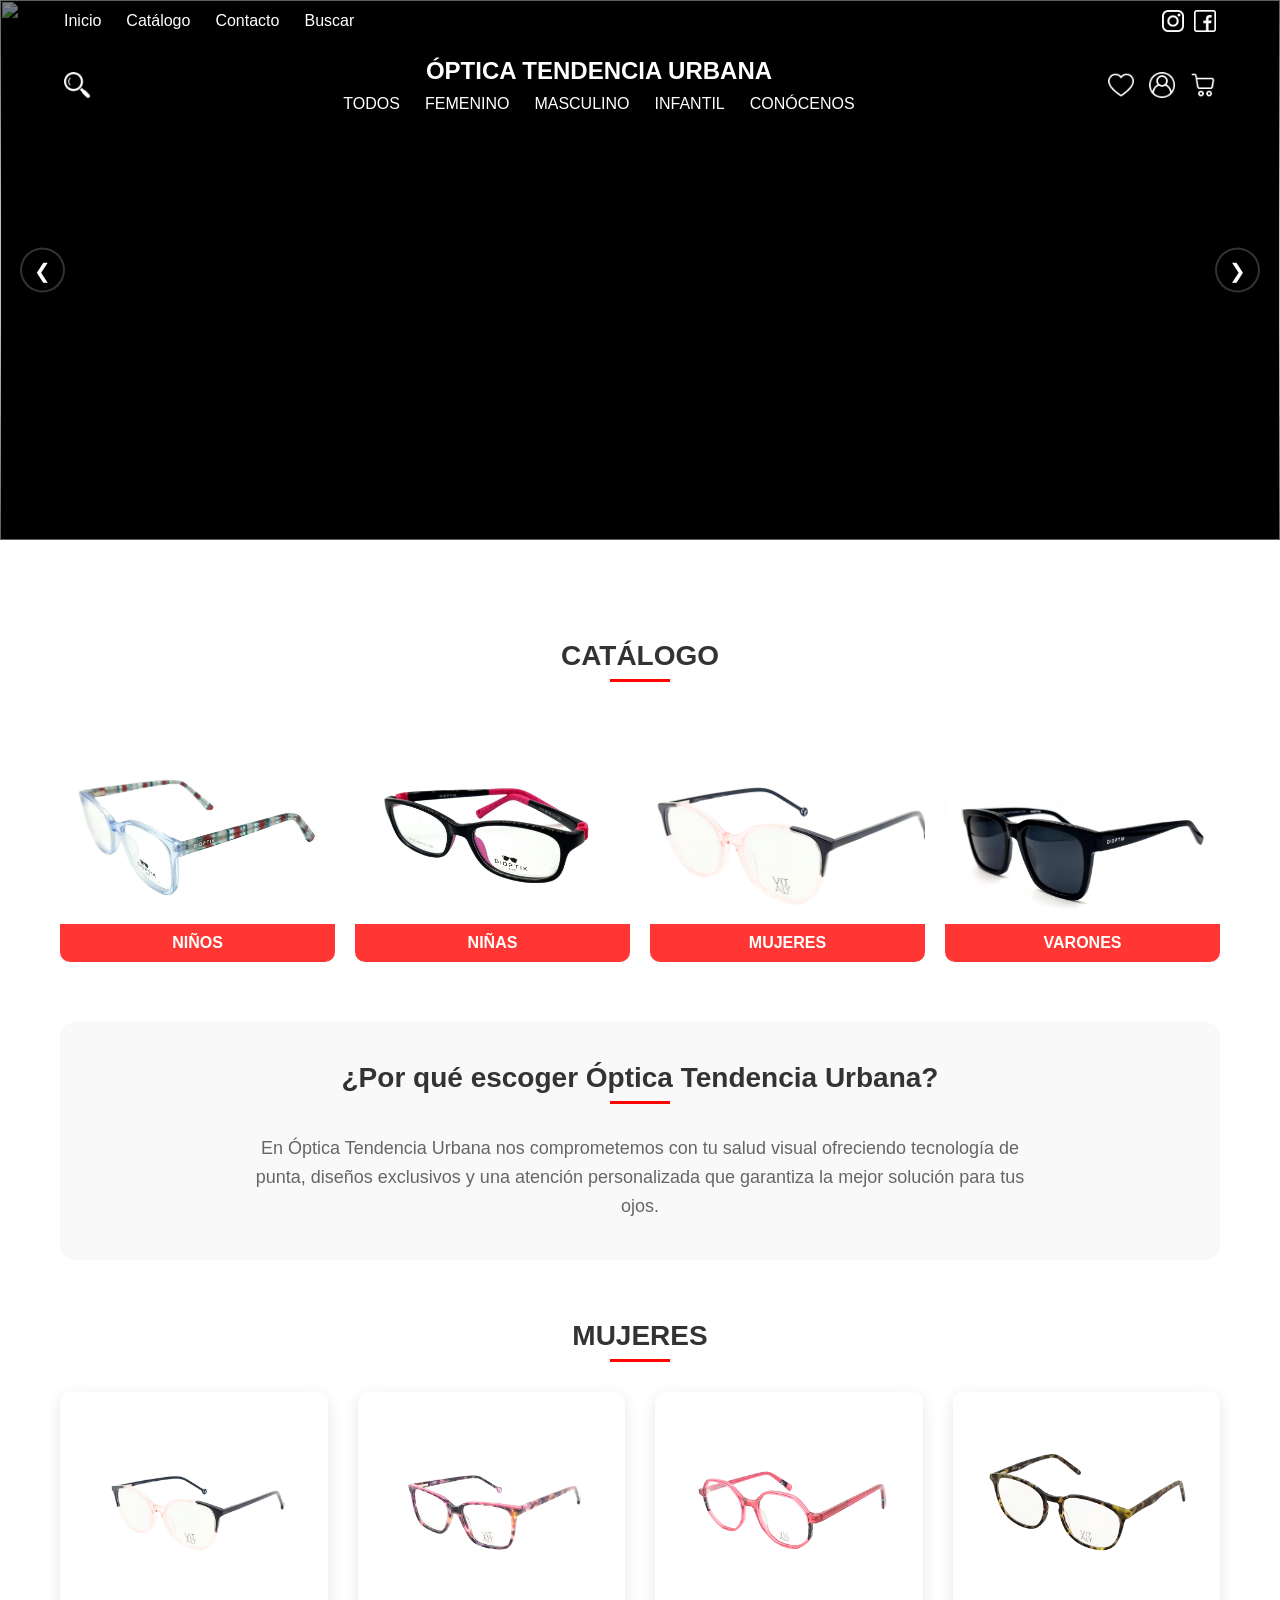
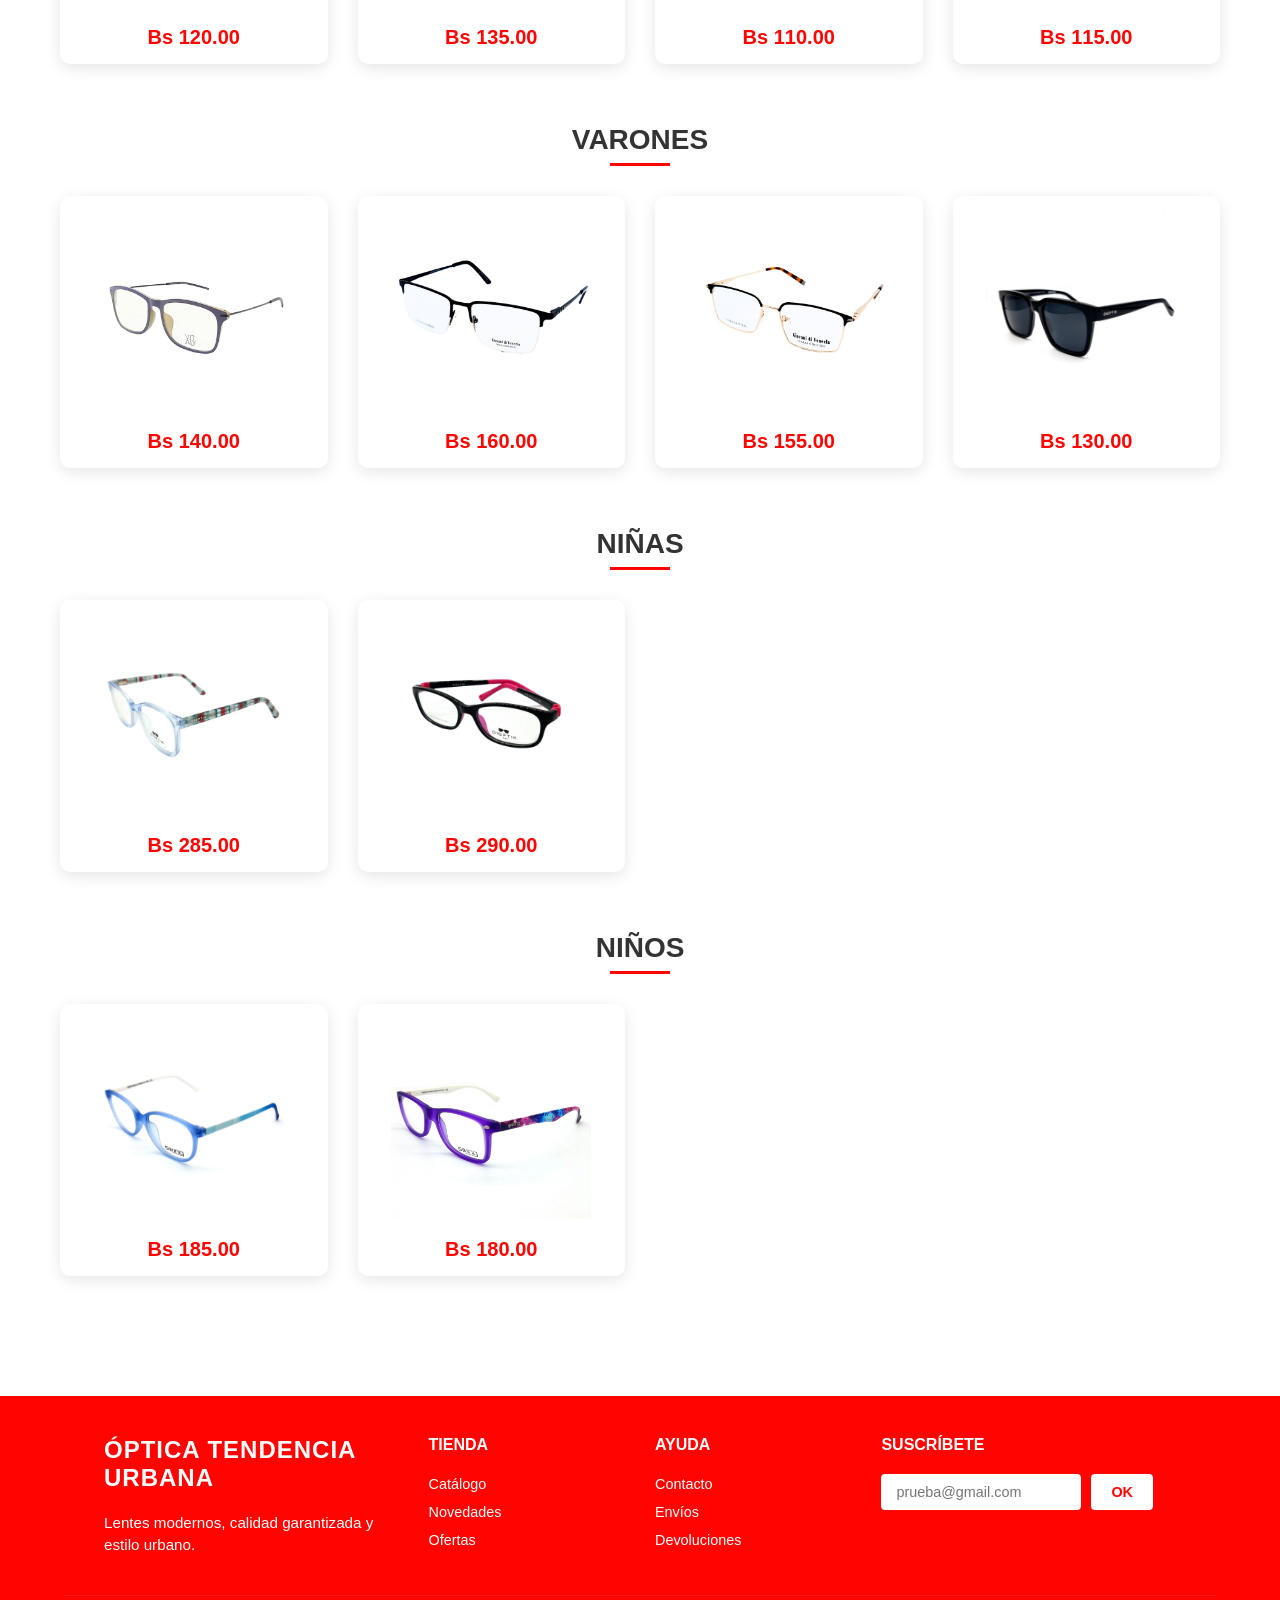
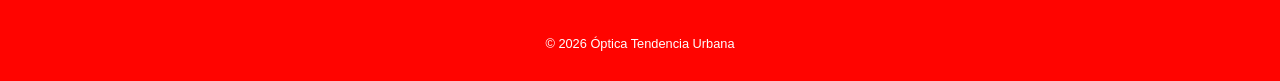
==== inicio/index.html @ 241fe7b0 "proyecto" ====
<!DOCTYPE html>
<html lang="es">
<head>
    <meta charset="UTF-8">
    <meta name="viewport" content="width=device-width, initial-scale=1.0">
    <title>Óptica Tendencia Urbana</title>

    <link rel="stylesheet" href="inicio.css/estilos.css">
    <link rel="stylesheet" href="inicio.css/header.css">
    <link rel="stylesheet" href="inicio.css/slider.css">
    <link rel="stylesheet" href="inicio.css/footer.css">
    <link rel="stylesheet" href="inicio.css/responcividad.css">
</head>

<body>

<header>
    <input type="checkbox" id="menu-toggle"><!-- ACTIVAR MENU-MOVIl -->
    <div class="capa-oscura"></div>

    <div class="menu-movil" id="menu-desplegable">
        <label for="menu-toggle" class="cerrar" id="boton-cerrar-menu">✕</label>

            <!-- contenido de menu-movil -->
            <nav class="menu-categorias">
                <a href="#">TODOS</a>
                <a href="#">FEMENINO</a>
                <a href="#">MASCULINO</a>
                <a href="#">INFANTIL</a>
                <a href="#">CONÓCENOS</a>
            </nav>
            <nav class="menu-extra">
                <a href="#">Inicio</a>
                <a href="#">Catálogo</a>
                <a href="#">Contacto</a>
                <a href="#">Buscar</a>
            </nav>

            <nav class="redes-sociales-movil">
                <a href="#"><img src="iconos/instagram.png" alt="Instagram"></a>
                <a href="#"><img src="iconos/facebook.png" alt="Facebook"></a>
            </nav>
    </div>

    <div class="barra-superior">
        <nav class="menu-superior">
            <a href="#">Inicio</a>
            <a href="#">Catálogo</a>
            <a href="#">Contacto</a>
            <a href="#">Buscar</a>
        </nav>

        <nav class="redes-sociales">
            <img src="iconos/instagram.png">
            <img src="iconos/facebook.png">
        </nav>
    </div>

    <div class="barra-principal">

        <label for="menu-toggle" class="boton-menu">☰</label>

        <div class="contenedor-buscador">
            <div class="buscador" id="activar-busqueda">
                <img src="iconos/lupa.png" class="icono">
            </div>

            <!-- Capa del buscador que cubre el header -->
            <div class="buscador-expandido" id="buscador-pantalla-completa">
                <button class="boton-atras" id="cerrar-busqueda">←</button>
                <input type="text" placeholder="Buscar productos..." class="entrada-busqueda-completa">
                <img src="iconos/lupa.png" class="icono-busqueda">
            </div>
        </div>

        <div class="centro">
            <h2 class="logo">ÓPTICA TENDENCIA URBANA</h2>

            <nav class="categorias">
                <a href="#">TODOS</a>
                <a href="#">FEMENINO</a>
                <a href="#">MASCULINO</a>
                <a href="#">INFANTIL</a>
                <a href="#">CONÓCENOS</a>
            </nav>
        </div>

        <div class="iconos">
            <img src="iconos/favorito.png">
            <img src="iconos/login.png">
            <img src="iconos/compra.png">
        </div>

    </div>
</header>

<!-- 🔥 SLIDER DE ANCHO COMPLETO -->
<section class="hero-slider">
    <img src="img/presentacion/imagen1.jpg" class="slide active">
    <img src="img/presentacion/imagen2.jpg" class="slide">
    <img src="img/presentacion/imagen3.jpg" class="slide">

    <button class="prev">❮</button>
    <button class="next">❯</button>
</section>

<main class="contenedor-principal">
    

    <section class="seccion-catalogo" id="seccion-catalogo">
        <h2 class="titulo-seccion">CATÁLOGO</h2>
        <div class="grid-categorias-inicio">
            <div class="categoria-item">
                <img src="img/gafas-ninos/0001.webp" alt="Niños">
                <span>NIÑOS</span>
            </div>
            <div class="categoria-item">
                <img src="img/gafas-ninos/0002.webp" alt="Niñas">
                <span>NIÑAS</span>
            </div>
            <div class="categoria-item">
                <img src="img/gafas-mujeres/118-ROSADA-NEGRA.webp" alt="Mujeres">
                <span>MUJERES</span>
            </div>
            <div class="categoria-item">
                <img src="img/gafas-varones/negros.webp" alt="Varones">
                <span>VARONES</span>
            </div>
        </div>
    </section>

    
    <section class="seccion-info">
        <h2 class="titulo-seccion">¿Por qué escoger Óptica Tendencia Urbana?</h2>
        <div class="info-contenido">
            <p>En Óptica Tendencia Urbana nos comprometemos con tu salud visual ofreciendo tecnología de punta, diseños exclusivos y una atención personalizada que garantiza la mejor solución para tus ojos.</p>
        </div>
    </section>

  
    <!--  SECCIÓN mujeres -->
    <section class="seccion-productos" id="seccion-mujeres">
        <h2 class="titulo-seccion">MUJERES</h2>
        <div class="grid-productos">
            <div class="producto-card">
                <img src="img/gafas-mujeres/118-ROSADA-NEGRA.webp">
                <p class="precio">Bs 120.00</p>
            </div>
            <div class="producto-card">
                <img src="img/gafas-mujeres/123-ROSADO.webp">
                <p class="precio">Bs 135.00</p>
            </div>
            <div class="producto-card">
                <img src="img/gafas-mujeres/90-ROJO.webp">
                <p class="precio">Bs  110.00</p>
            </div>
            <div class="producto-card">
                <img src="img/gafas-mujeres/90ROJO.webp">
                <p class="precio">Bs 115.00</p>
            </div>
        </div>
    </section>

    <!--  SECCIÓN VARONES -->
    <section class="seccion-productos" id="seccion-varones">
        <h2 class="titulo-seccion">VARONES</h2>
        <div class="grid-productos">
            <div class="producto-card">
                <img src="img/gafas-varones/61-azul-verde.webp">
                <p class="precio">Bs 140.00</p>
            </div>
            <div class="producto-card">
                <img src="img/gafas-varones/SATELLITE-PLATA-NEGRA.webp">
                <p class="precio">Bs 160.00</p>
            </div>
            <div class="producto-card">
                <img src="img/gafas-varones/WESTON-DORADA-CAFE.webp">
                <p class="precio">Bs 155.00</p>
            </div>
            <div class="producto-card">
                <img src="img/gafas-varones/negros.webp">
                <p class="precio">Bs 130.00</p>
            </div>
        </div>
    </section>

    <!--  SECCIÓN NIÑAS -->
    <section class="seccion-productos" id="seccion-ninas">
        <h2 class="titulo-seccion">NIÑAS</h2>
        <div class="grid-productos">
            <div class="producto-card">
                <img src="img/gafas-ninos/0001.webp">
                <p class="precio">Bs 285.00</p>
            </div>
            <div class="producto-card">
                <img src="img/gafas-ninos/0002.webp">
                <p class="precio">Bs 290.00</p>
            </div>
        </div>
    </section>

    <!--  SECCIÓN NIÑOS -->
    <section class="seccion-productos" id="seccion-ninos">
        <h2 class="titulo-seccion">NIÑOS</h2>
        <div class="grid-productos">
            <div class="producto-card">
                <img src="img/gafas-ninos/0003.webp">
                <p class="precio">Bs 185.00</p>
            </div>
            <div class="producto-card">
                <img src="img/gafas-ninos/0004.webp">
                <p class="precio">Bs 180.00</p>
            </div>
        </div>
    </section>

</main>

<footer>
    <div class="pie">
        <div class="pie-contenedor">
            <div class="pie-columna-info">
                <h3>ÓPTICA TENDENCIA URBANA</h3>
                <p>Lentes modernos, calidad garantizada y estilo urbano.</p>
            </div>

            <div class="pie-columna">
                <h4>TIENDA</h4>
                <a href="#">Catálogo</a>
                <a href="#">Novedades</a>
                <a href="#">Ofertas</a>
            </div>

            <div class="pie-columna">
                <h4>AYUDA</h4>
                <a href="#">Contacto</a>
                <a href="#">Envíos</a>
                <a href="#">Devoluciones</a>
            </div>

            <div class="pie-columna-suscripcion">
                <h4>SUSCRÍBETE</h4>
                <div class="suscripcion-formulario">
                    <input type="email" placeholder="prueba@gmail.com">
                    <button type="button">OK</button>
                </div>
            </div>
        </div>
        <div class="pie-inferior">
            <p>&copy; 2026 Óptica Tendencia Urbana</p>
        </div>
    </div>
</footer>

<script src="inicio.js/inicio.js"></script>

</body>
</html>
---- inicio/inicio.css/estilos.css ----
/* RESET */
* {
    margin: 0;
    padding: 0;
    box-sizing: border-box;
}

body {
    margin: 0;
    padding: 0;
}

html, body {
    height: 100%;
}

body {
    font-family: Arial, sans-serif;
    overflow-x: hidden; /* Evitar scroll horizontal */
}
/* CONTENIDO PRINCIPAL */
.contenedor-principal {
    max-width: 1200px;
    margin: 0 auto;
    padding: 60px 20px;
}


/* TÍTULOS */
.titulo-seccion {
    text-align: center;
    font-size: 28px;
    color: #333;
    margin-bottom: 30px;
    position: relative;
    padding-bottom: 10px;
}

.titulo-seccion::after {
    content: "";
    position: absolute;
    bottom: 0;
    left: 50%;
    transform: translateX(-50%);
    width: 60px;
    height: 3px;
    background-color: #FF0400;
}

/* SECCIONES */
section {
    margin-bottom: 60px;
}

.seccion-catalogo {
    margin-top: 40px;
}

/* GRID CATEGORÍAS (CATÁLOGO) */
.grid-categorias-inicio {
    display: grid;
    grid-template-columns: repeat(auto-fit, minmax(200px, 1fr));
    gap: 20px;
}

.categoria-item {
    position: relative;
    overflow: hidden;
    border-radius: 10px;
    height: 250px;
    cursor: pointer;
}

.categoria-item img {
    width: 100%;
    height: 100%;
    object-fit: cover;
    transition: transform 0.5s ease;
}

.categoria-item span {
    position: absolute;
    bottom: 0;
    left: 0;
    width: 100%;
    background: rgba(255, 4, 0, 0.8);
    color: white;
    text-align: center;
    padding: 10px;
    font-weight: bold;
}

.categoria-item:hover img {
    transform: scale(1.1);
}

/* INFO (POR QUÉ ESCOGERNOS) */
.seccion-info {
    background-color: #f9f9f9;
    padding: 40px 20px;
    border-radius: 15px;
    text-align: center;
}

.info-contenido p {
    font-size: 18px;
    line-height: 1.6;
    color: #666;
    max-width: 800px;
    margin: 0 auto;
}

/* GRID PRODUCTOS */
.grid-productos {
    display: grid;
    grid-template-columns: repeat(auto-fill, minmax(250px, 1fr));
    gap: 30px;
}

.producto-card {
    background: white;
    border-radius: 10px;
    padding: 15px;
    box-shadow: 0 4px 15px rgba(0,0,0,0.1);
    text-align: center;
    transition: transform 0.3s ease;
}

.producto-card:hover {
    transform: translateY(-5px);
}

.producto-card img {
    width: 100%;
    height: 200px;
    object-fit: contain;
    margin-bottom: 15px;
}

.precio {
    font-size: 20px;
    font-weight: bold;
    color: #FF0400;
}
---- inicio/inicio.css/header.css ----
/* HEADER */
header {
    background: transparent;
    color: white;
    position: fixed;
    top: 0;
    left: 0;
    width: 100%;
    z-index: 1000; 
    transition: background-color 0.4s ease;
    text-shadow: 1px 1px 3px rgba(0,0,0,0.8); /* Sombra más fuerte para visibilidad */
}

header.scrolled {
    background-color: #FF0400 !important;
    box-shadow: 0 2px 10px rgba(0,0,0,0.3);
    text-shadow: none;
}

/* Estilo para que los elementos del header se vean bien sobre el slider */
.barra-superior, .barra-principal {
    position: relative;
    z-index: 1001;
}

/* TOGGLE Y CAPA OSCURA */
#menu-toggle {
    display: none;
}

.capa-oscura {
    position: fixed;
    top: 0;
    left: 0;
    width: 100%;
    height: 100%;
    background: rgba(0, 0, 0, 0.5);
    z-index: 998;
    opacity: 0;
    visibility: hidden;
    transition: 0.3s;
}

#menu-toggle:checked ~ .capa-oscura {
    opacity: 1;
    visibility: visible;
}

/* MENÚ MÓVIL */
.menu-movil {
    position: fixed;
    top: 0;
    left: -100%;
    width: 80%;
    max-width: 300px;
    height: 100%;
    background: white;
    color: black;
    padding: 60px 20px 25px 20px; 
    transition: 0.3s;
    z-index: 2001; 
}

#menu-toggle:checked ~ .menu-movil {
    left: 0;
}

.cerrar {
    font-size: 35px;
    cursor: pointer;
    display: flex;
    align-items: center;
    justify-content: center;
    color: #FF0400;
    font-weight: bold;
    width: 50px;
    height: 50px;
    transition: transform 0.2s;
    position: absolute; /* Cambiado a absoluto para fijarlo arriba */
    top: 10px;
    right: 15px;
    z-index: 3000; 
    background: rgba(255,255,255,0.9);
    border-radius: 50%;
}

.cerrar:hover {
    transform: scale(1.2);
}

/* BOTÓN MENÚ */
.boton-menu {
    display: none;
    font-size: 28px;
    padding: 10px;
}

/* MENU INTERNO */
.menu-categorias {
    display: flex;
    flex-direction: column;
    gap: 15px;
}

.menu-categorias a,
.menu-extra a {
    text-decoration: none;
    color: black;
    padding: 10px 0;
    border-bottom: 1px solid #eee;
}

.menu-extra {
    margin-top: 20px;
    display: flex;
    flex-direction: column;
}

/* REDES */
.redes-sociales {
    display: flex;
    gap: 10px;
}

.redes-sociales img {
    width: 22px;
    filter: brightness(0) invert(1);
}

/* 👇 CLAVE: visibles en menú móvil */
.redes-sociales-movil {
    margin-top: 20px;
    display: flex;
    gap: 10px;
}

.redes-sociales-movil img {
    width: 22px;
    filter: none; /* 🔥 ESTA LÍNEA SOLUCIONA EL PROBLEMA */
}

/* BARRA SUPERIOR */
.barra-superior {
    display: flex;
    justify-content: space-between;
    align-items: center;
    padding: 10px 5%;
}

.menu-superior {
    display: flex;
    gap: 25px;
}

.menu-superior a {
    color: white;
    text-decoration: none;
}

/* BARRA PRINCIPAL */
.barra-principal {
    display: flex;
    justify-content: space-between;
    align-items: center;
    padding: 15px 5%;
    flex-wrap: wrap;
}

/* BUSCADOR */
.contenedor-buscador {
    display: flex;
    align-items: center;
}

.buscador {
    cursor: pointer;
    display: flex;
    align-items: center;
}

.icono {
    width: 26px;
    filter: brightness(0) invert(1);
    transition: transform 0.3s ease;
}

.buscador:hover .icono {
    transform: scale(1.1);
}

/* BUSCADOR EXPANDIDO (Cubre el header) */
.buscador-expandido {
    position: absolute;
    top: 0;
    left: 0;
    width: 100%;
    height: 100%;
    background-color: #FF0400; /* Color rojo para integrarse con el header scrolled */
    display: flex;
    align-items: center;
    padding: 0 5%;
    z-index: 2000;
    opacity: 0;
    visibility: hidden;
    transition: all 0.3s ease;
}

header:not(.scrolled) .buscador-expandido {
    background-color: rgba(0, 0, 0, 0.9); /* Más oscuro si está sobre el slider */
}

.buscador-expandido.activo {
    opacity: 1;
    visibility: visible;
}

.boton-atras {
    background: none;
    border: none;
    color: white;
    font-size: 30px;
    cursor: pointer;
    margin-right: 20px;
    display: flex;
    align-items: center;
}

.entrada-busqueda-completa {
    flex: 1;
    background: transparent;
    border: none;
    border-bottom: 2px solid white;
    color: white;
    font-size: 20px;
    padding: 10px;
    outline: none;
}

.entrada-busqueda-completa::placeholder {
    color: rgba(255, 255, 255, 0.7);
}

.icono-busqueda {
    width: 24px;
    margin-left: 15px;
    filter: brightness(0) invert(1);
}

/* CENTRO */
.centro {
    text-align: center;
}

.logo {
    font-size: 24px;
    margin-bottom: 10px;
}

.categorias {
    display: flex;
    gap: 25px;
}

.categorias a {
    color: white;
    text-decoration: none;
}

/* ICONOS */
.iconos {
    display: flex;
    gap: 15px;
}

.iconos img {
    width: 26px;
    filter: brightness(0) invert(1);
}
---- inicio/inicio.css/slider.css ----
.hero-slider {
    position: relative;
    width: 100vw;
    height: 60vh; /* alto de pantalla */
    margin: 0;
    padding: 0;
    overflow: hidden;   /*todo lo que salga no se ve*/
    z-index: 10;
    background-color: #000;
}
.hero-slider::after {
    content: "";
    position: absolute;
    top: 0;
    left: 0;
    width: 100%;
    height: 100%;
    background: linear-gradient(to bottom, rgba(0,0,0,0.5) 0%, rgba(0,0,0,0) 40%, rgba(0,0,0,0) 60%, rgba(0,0,0,0.5) 100%);
    z-index: 15;
    pointer-events: none;
}

/* IMÁGENES */
.slide {
    position: absolute;
    top: 0;
    left: 0;
    width: 100vw;
    height: 100%;
    object-fit: cover; /* adapta sin deformarse */
    opacity: 0;
    transition: opacity 1s ease-in-out;
    z-index: 11;
}

.slide.active {
    opacity: 1 !important;
    z-index: 12;
}

/* BOTONES */
.prev, .next {
    position: absolute;
    top: 50%;
    transform: translateY(-50%);
    background: rgba(0,0,0,0.4);
    color: white;
    border: 2px solid rgba(255,255,255,0.2);
    padding: 10px;
    font-size: 20px;
    cursor: pointer;
    z-index: 20;
    border-radius: 50%;
    transition: all 0.3s;
    display: flex;
    align-items: center;
    justify-content: center;
    width: 45px;
    height: 45px;
}

.prev:hover, .next:hover {
    background: #FF0400;
    border-color: #FF0400;
    transform: translateY(-50%) scale(1.1);
}

.prev { left: 20px; }
.next { right: 20px; }
---- inicio/inicio.css/footer.css ----
/* FOOTER */
.pie {
    background: #FF0400;
    color: white;
    padding-top: 40px;
    padding-bottom: 20px;
    font-family: Arial, sans-serif;
}

.pie-contenedor {
    display: flex;
    justify-content: space-between;
    max-width: 1200px;
    margin: 0 auto;
    padding: 0 5%;
    flex-wrap: wrap;
    gap: 30px;
}

.pie-columna-info {
    flex: 1.5;
    min-width: 250px;
}

.pie-columna-info h3 {
    font-size: 1.5rem;
    margin-bottom: 20px;
    font-weight: 900;
    letter-spacing: 1px;
}

.pie-columna-info p {
    font-size: 0.95rem;
    line-height: 1.4;
    max-width: 280px;
}

.pie-columna {
    flex: 1;
    min-width: 150px;
    display: flex;
    flex-direction: column;
    gap: 12px;
}

.pie-columna h4 {
    font-size: 1rem;
    margin-bottom: 10px;
    font-weight: bold;
}

.pie-columna a {
    color: white;
    text-decoration: none;
    font-size: 0.9rem;
    transition: opacity 0.3s;
}

.pie-columna a:hover {
    opacity: 0.7;
}

/* SUSCRIPCIÓN */
.pie-columna-suscripcion {
    flex: 1.5;
    min-width: 250px;
}

.pie-columna-suscripcion h4 {
    font-size: 1rem;
    margin-bottom: 20px;
    font-weight: bold;
}

.suscripcion-formulario {
    display: flex;
    gap: 10px;
    align-items: center;
}

.suscripcion-formulario input {
    padding: 10px 15px;
    border-radius: 4px;
    border: none;
    flex: 1;
    font-size: 0.9rem;
    max-width: 200px;
}

.suscripcion-formulario button {
    background: white;
    color: #FF0400;
    border: none;
    padding: 10px 20px;
    font-weight: bold;
    border-radius: 4px;
    cursor: pointer;
    font-size: 0.9rem;
}


.pie-inferior {
    text-align: center;
    padding: 40px 0 10px 0;
    font-size: 0.8rem;
    border-top: 1px solid rgba(255, 255, 255, 0.1);
    margin-top: 40px;
    width: 90%;
    margin-left: auto;
    margin-right: auto;
}
---- inicio/inicio.css/responcividad.css ----
/* RESPONSIVE */
@media (max-width: 768px) {

    .boton-menu {
        display: block;
    }

    .barra-superior {
        display: none;
    }

    .categorias {
        display: none;
    }

    .barra-principal {
        display: grid;
        grid-template-columns: auto auto 1fr auto;
        align-items: center;
        gap: 8px;
    }

    .boton-menu {
        grid-column: 1;
    }

    .buscador {
        grid-column: 2;
    }

    .centro {
        grid-column: 3;
        text-align: center;
    }

    .iconos {
        grid-column: 4;
    }

    .logo {
        font-size: 18px;
    }

    .iconos img,
    .icono {
        width: 22px;
    }

    .contenedor-buscador {
        order: 2;
    }

    .buscador-expandido {
        padding: 0 15px;
    }

    .boton-atras {
        font-size: 24px;
        margin-right: 10px;
    }

    .entrada-busqueda-completa {
        font-size: 16px;
    }

    .pie-contenedor {
        flex-direction: column;
        align-items: center;
        text-align: center;
        gap: 20px;
    }

    .contenedor-principal {
        padding: 40px 15px;
    }

      .titulo-seccion {
        font-size: 22px;
    }

    .grid-productos {
        grid-template-columns: repeat(auto-fill, minmax(160px, 1fr));
        gap: 15px;
    }

    .producto-card img {
        height: 150px;
    }

     .hero-slider {
        height: 45vh; /* Ajuste proporcional para móviles */
    }
    
     .prev, .next {
        width: 35px;
        height: 35px;
        font-size: 16px;
        left: 5px;
    }
    .next { right: 5px; left: auto; }
    
    /* FOOTER FINAL */
        .pie-contenedor {
        flex-direction: column;
        align-items: center;
        text-align: center;
    }
    
    .pie-columna-info p {
        margin: 0 auto;
    }
    
    .suscripcion-formulario {
        justify-content: center;
    }
}
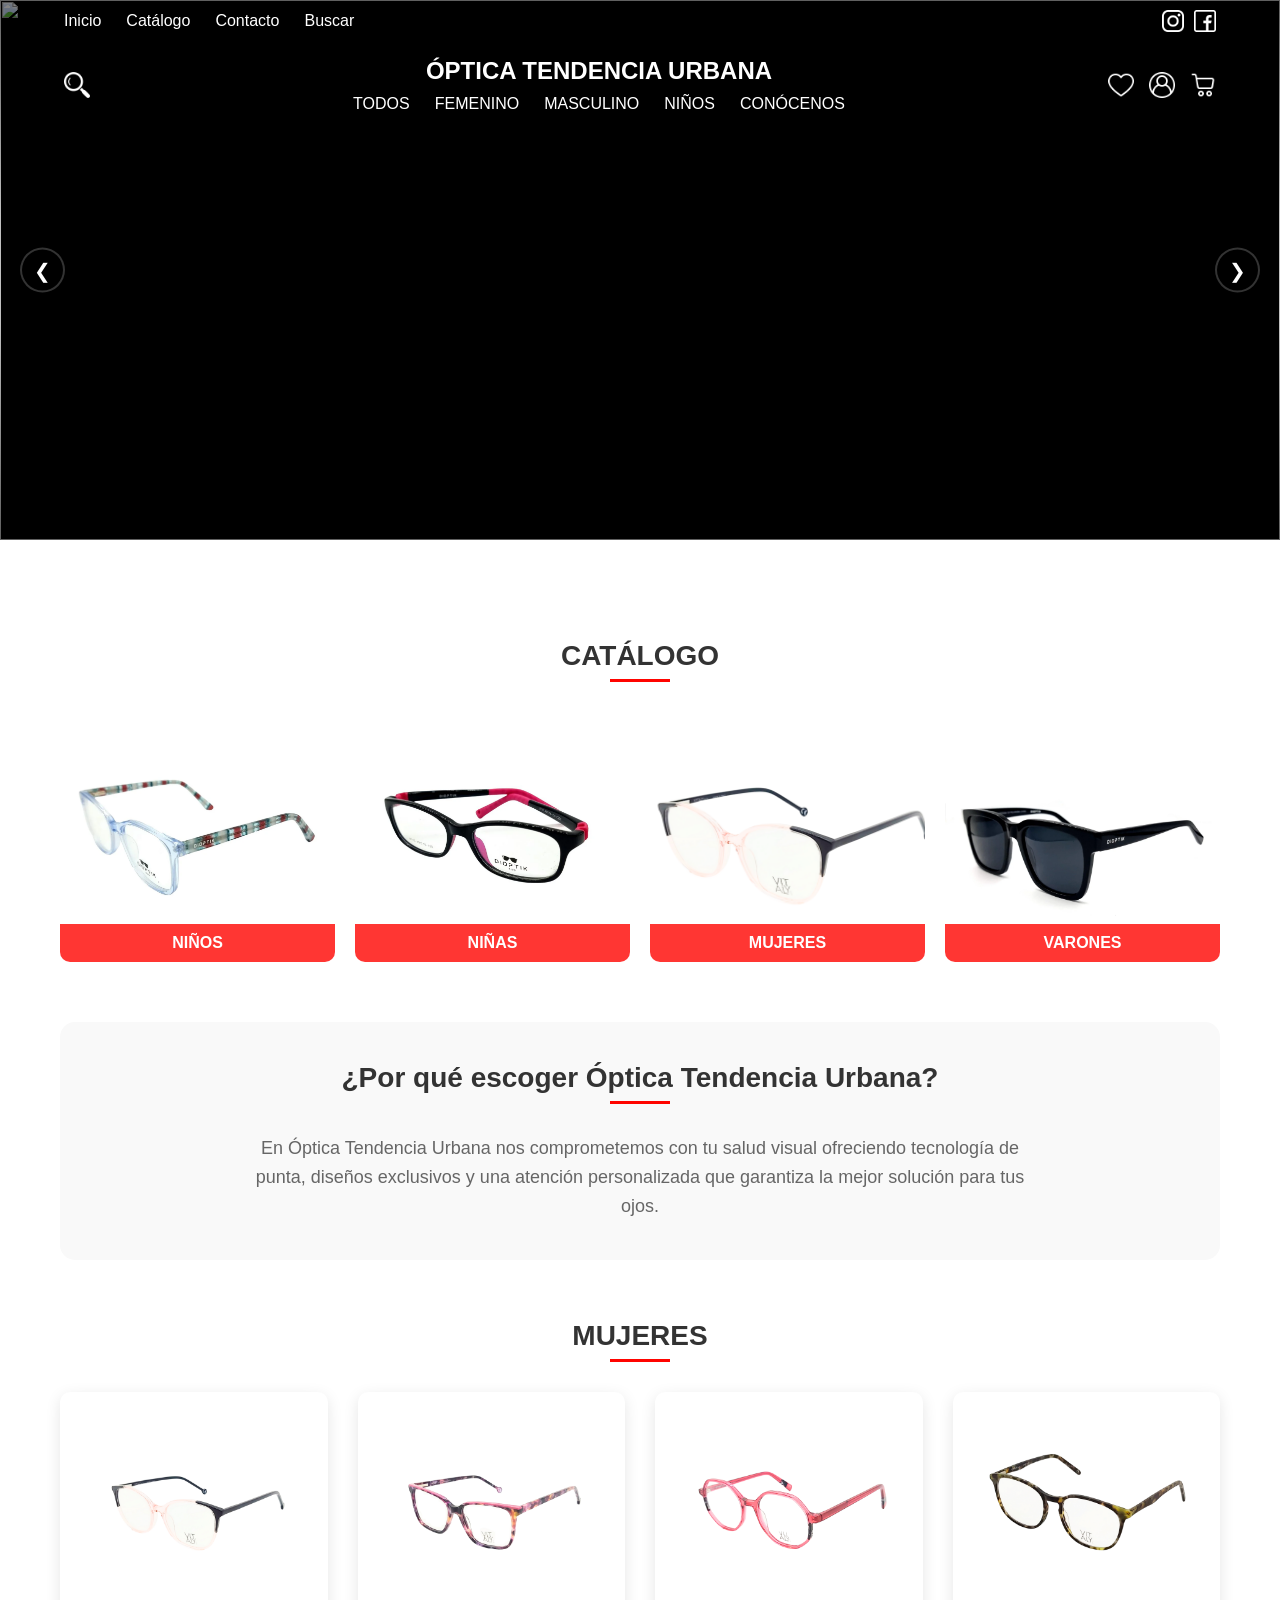
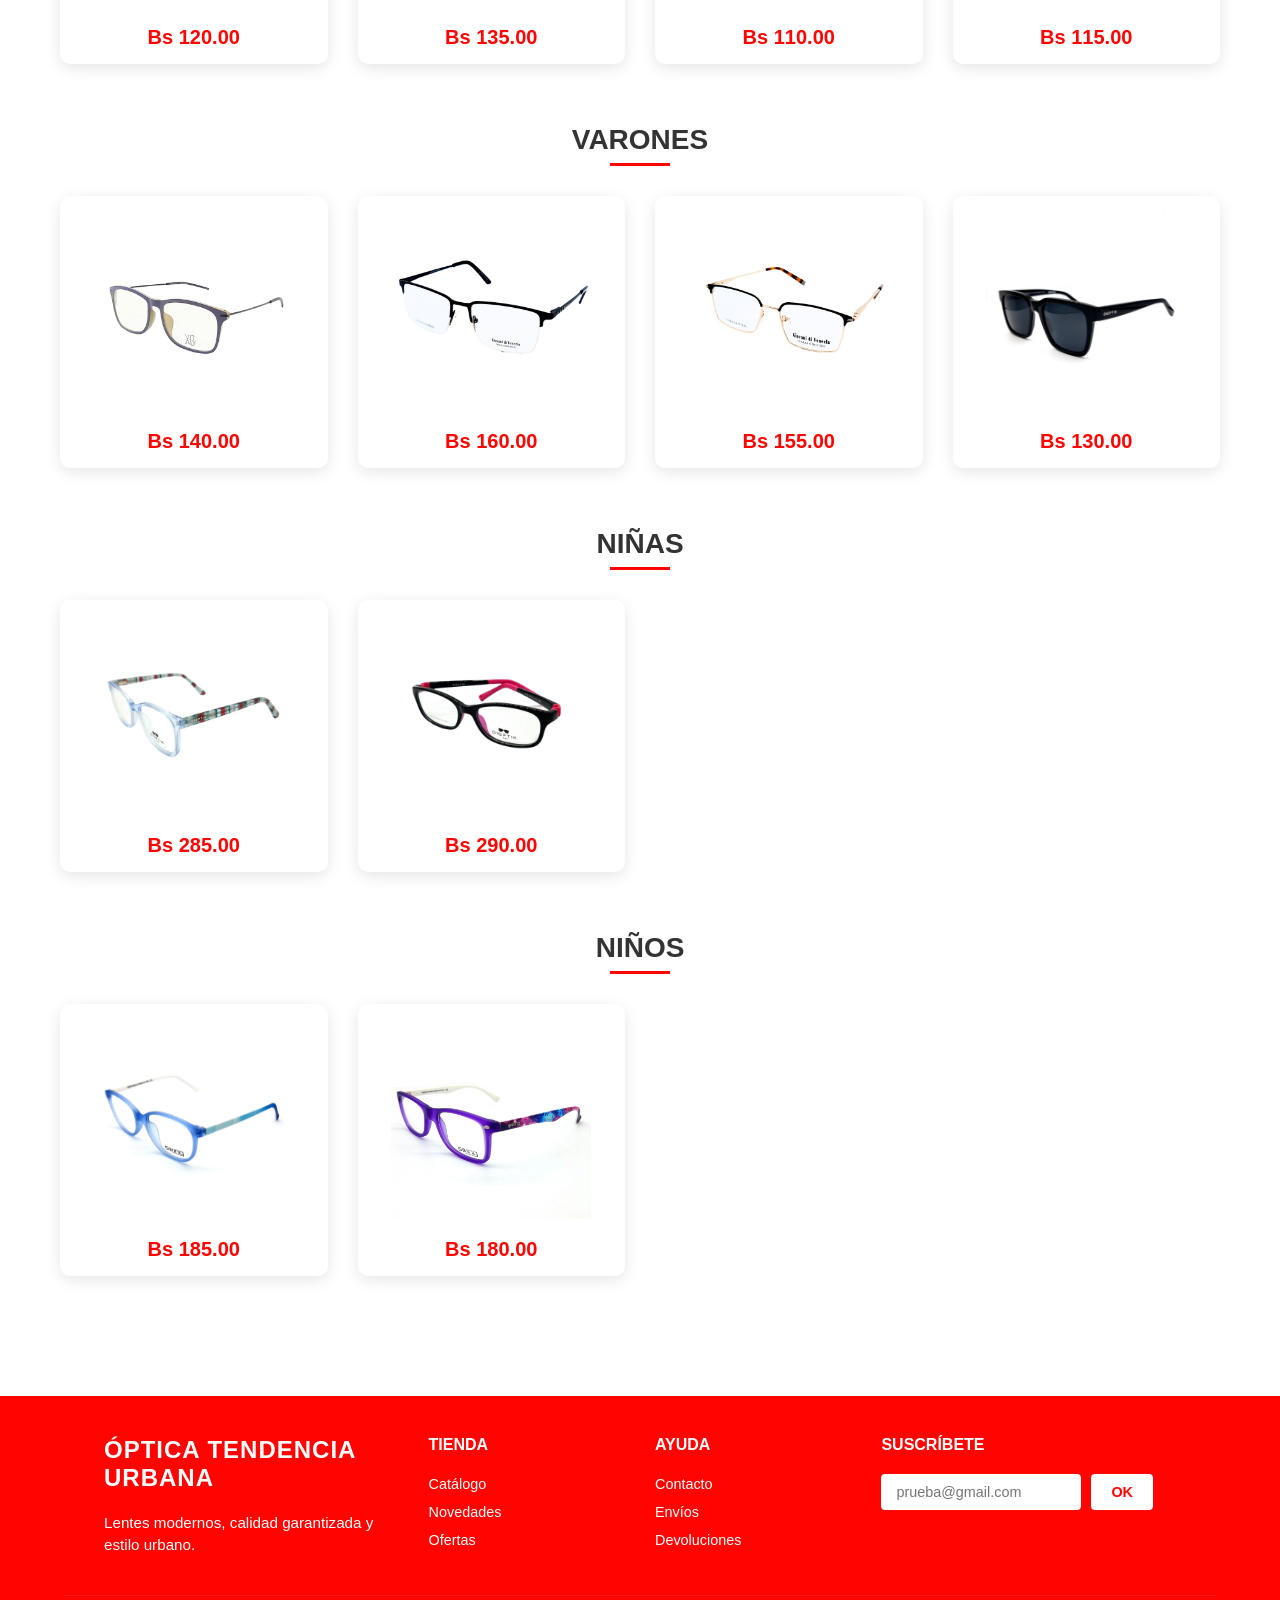
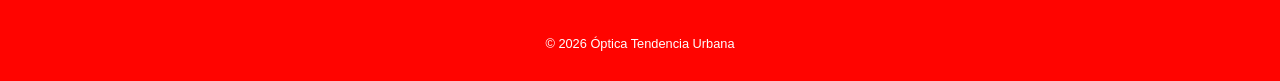
==== commit 63efda38: "" ====
--- a/inicio/index.html
+++ b/inicio/index.html
@@ -26,14 +26,14 @@
                 <a href="#">TODOS</a>
                 <a href="#">FEMENINO</a>
                 <a href="#">MASCULINO</a>
-                <a href="#">INFANTIL</a>
+                <a href="#">NIÑOS</a>
                 <a href="#">CONÓCENOS</a>
             </nav>
             <nav class="menu-extra">
-                <a href="#">Inicio</a>
-                <a href="#">Catálogo</a>
+                <a href="index.html">Inicio</a>
+                <a href="catalogo.html">Catálogo</a>
                 <a href="#">Contacto</a>
-                <a href="#">Buscar</a>
+                <a href="buscar.html">Buscar</a>
             </nav>
 
             <nav class="redes-sociales-movil">
@@ -44,10 +44,10 @@
 
     <div class="barra-superior">
         <nav class="menu-superior">
-            <a href="#">Inicio</a>
-            <a href="#">Catálogo</a>
+            <a href="index.html">Inicio</a>
+            <a href="catalogo.html">Catálogo</a>
             <a href="#">Contacto</a>
-            <a href="#">Buscar</a>
+            <a href="buscar.html">Buscar</a>
         </nav>
 
         <nav class="redes-sociales">
@@ -77,10 +77,10 @@
             <h2 class="logo">ÓPTICA TENDENCIA URBANA</h2>
 
             <nav class="categorias">
-                <a href="#">TODOS</a>
-                <a href="#">FEMENINO</a>
-                <a href="#">MASCULINO</a>
-                <a href="#">INFANTIL</a>
+                <a href="catalogo.html">TODOS</a>
+                <a href="catalogo-FEMENINO.html">FEMENINO</a>
+                <a href="catalogo-MASCULINO.html">MASCULINO</a>
+                <a href="catalogo-INFANTIL.html">NIÑOS</a>
                 <a href="#">CONÓCENOS</a>
             </nav>
         </div>
@@ -226,7 +226,7 @@
 
             <div class="pie-columna">
                 <h4>TIENDA</h4>
-                <a href="#">Catálogo</a>
+                <a href="catalogo.html">Catálogo</a>
                 <a href="#">Novedades</a>
                 <a href="#">Ofertas</a>
             </div>
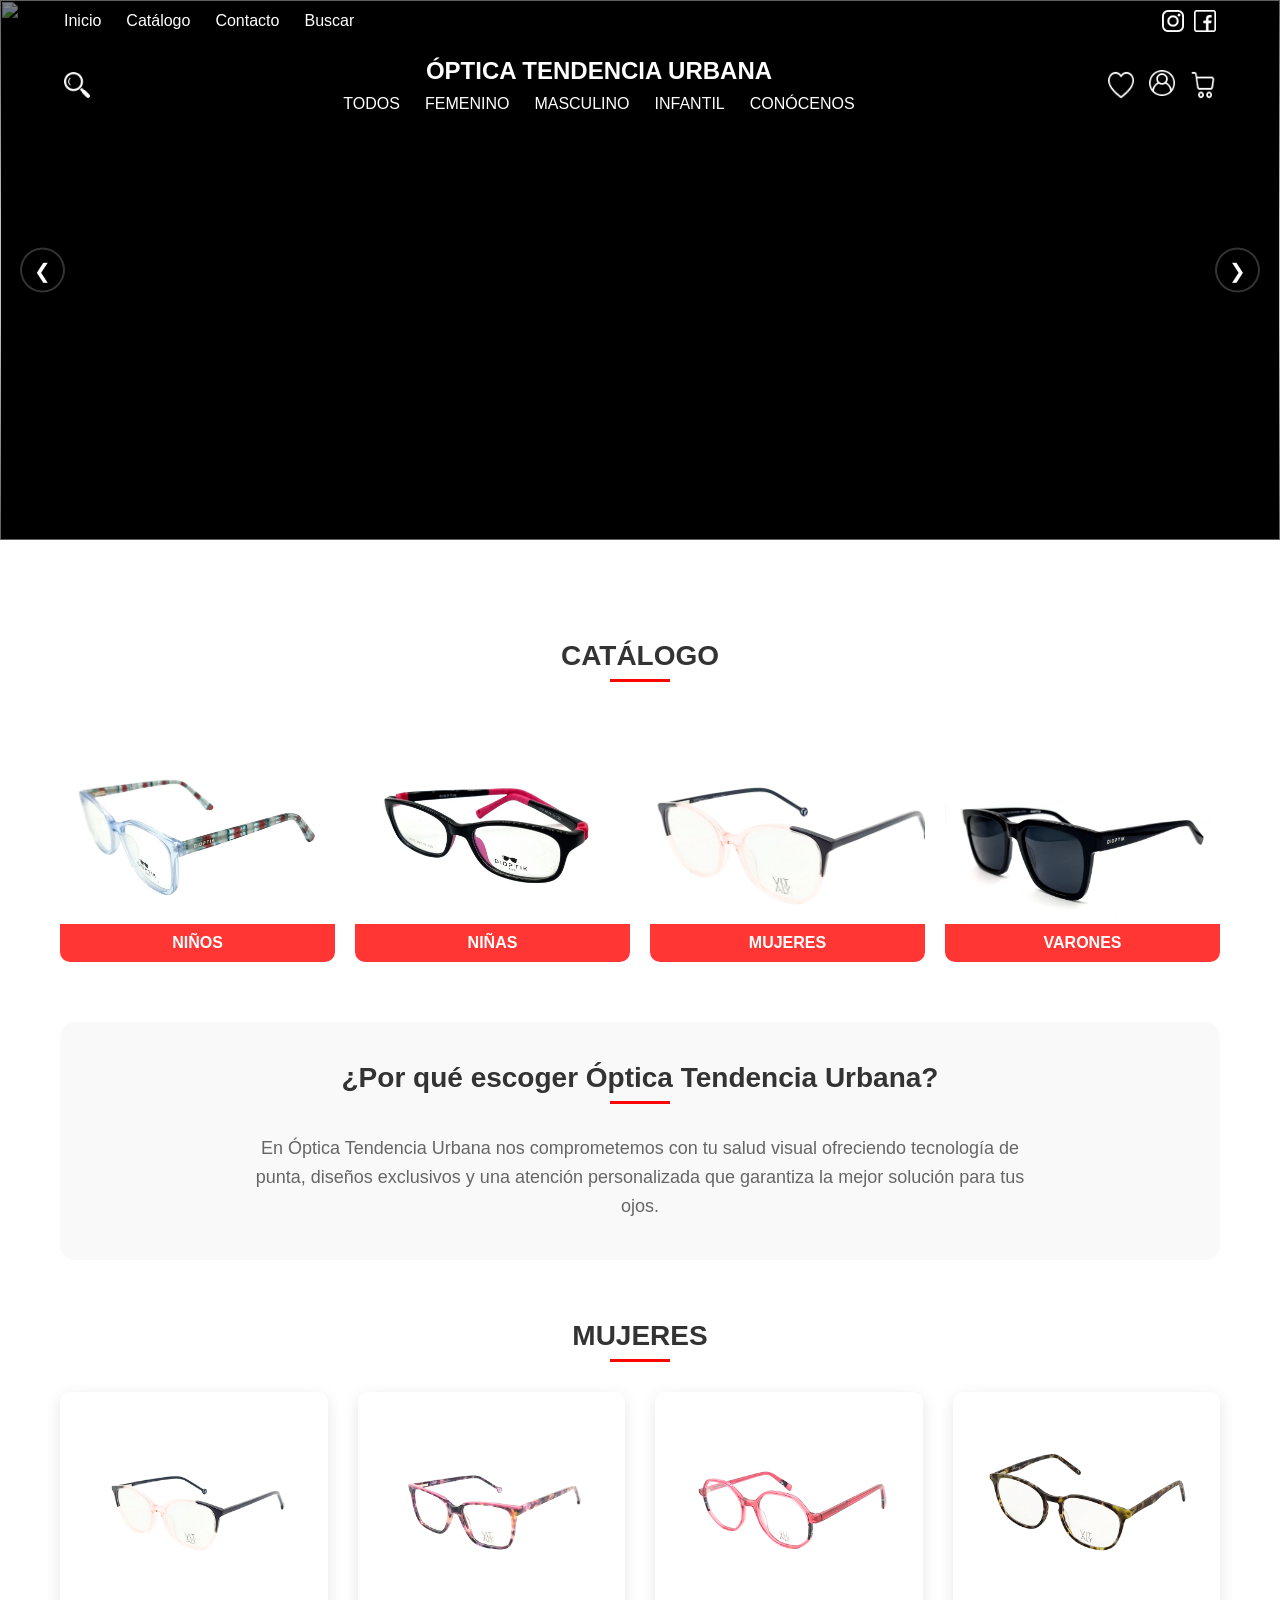
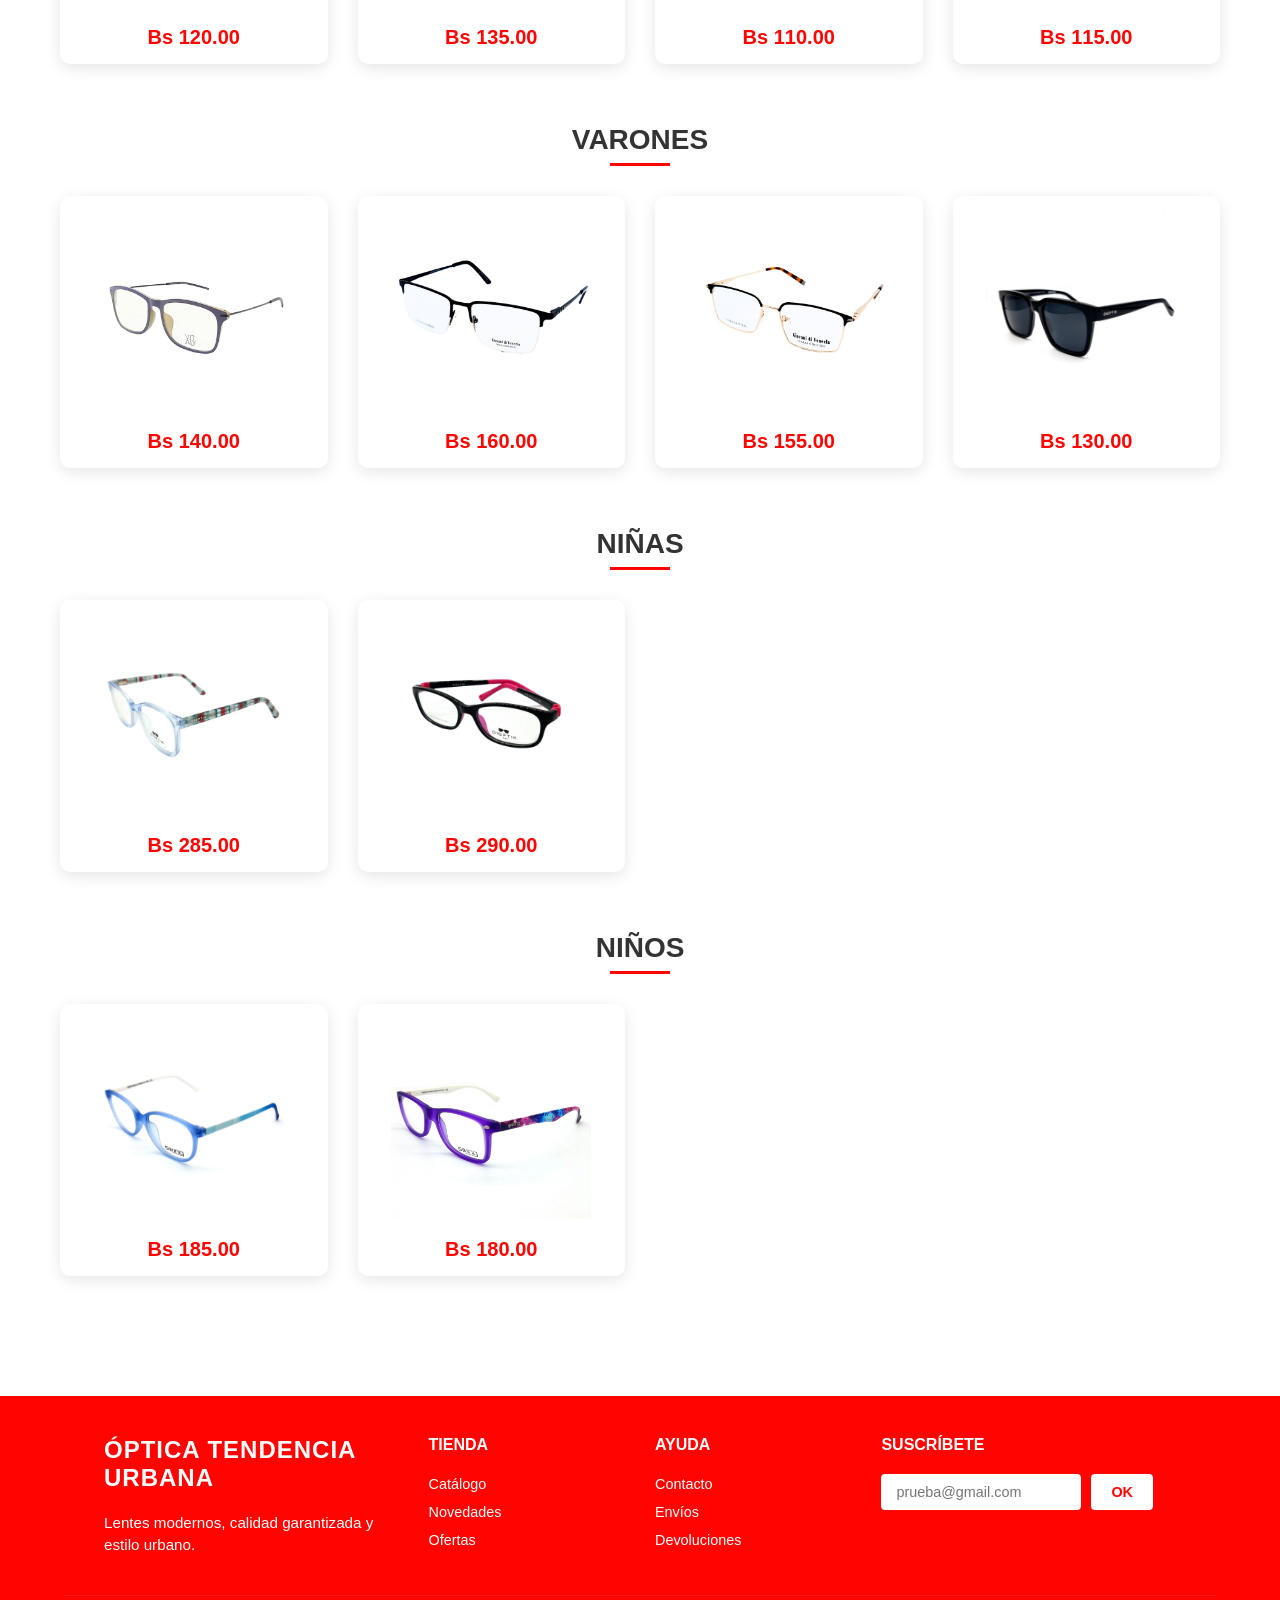
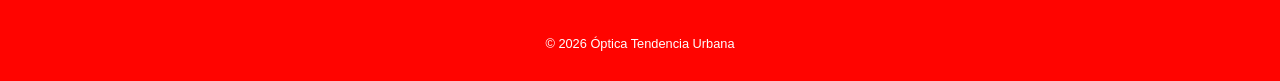
==== commit 099b1bea: "se agrego la parte del login" ====
--- a/inicio/index.html
+++ b/inicio/index.html
@@ -26,14 +26,14 @@
                 <a href="#">TODOS</a>
                 <a href="#">FEMENINO</a>
                 <a href="#">MASCULINO</a>
-                <a href="#">NIÑOS</a>
+                <a href="#">INFANTIL</a>
                 <a href="#">CONÓCENOS</a>
             </nav>
             <nav class="menu-extra">
-                <a href="index.html">Inicio</a>
-                <a href="catalogo.html">Catálogo</a>
+                <a href="#">Inicio</a>
+                <a href="#">Catálogo</a>
                 <a href="#">Contacto</a>
-                <a href="buscar.html">Buscar</a>
+                <a href="#">Buscar</a>
             </nav>
 
             <nav class="redes-sociales-movil">
@@ -44,10 +44,10 @@
 
     <div class="barra-superior">
         <nav class="menu-superior">
-            <a href="index.html">Inicio</a>
-            <a href="catalogo.html">Catálogo</a>
+            <a href="#">Inicio</a>
+            <a href="#">Catálogo</a>
             <a href="#">Contacto</a>
-            <a href="buscar.html">Buscar</a>
+            <a href="#">Buscar</a>
         </nav>
 
         <nav class="redes-sociales">
@@ -77,17 +77,19 @@
             <h2 class="logo">ÓPTICA TENDENCIA URBANA</h2>
 
             <nav class="categorias">
-                <a href="catalogo.html">TODOS</a>
-                <a href="catalogo-FEMENINO.html">FEMENINO</a>
-                <a href="catalogo-MASCULINO.html">MASCULINO</a>
-                <a href="catalogo-INFANTIL.html">NIÑOS</a>
+                <a href="#">TODOS</a>
+                <a href="#">FEMENINO</a>
+                <a href="#">MASCULINO</a>
+                <a href="#">INFANTIL</a>
                 <a href="#">CONÓCENOS</a>
             </nav>
         </div>
 
         <div class="iconos">
             <img src="iconos/favorito.png">
-            <img src="iconos/login.png">
+            <a href="login.html">
+                <img src="iconos/login.png">
+            </a>
             <img src="iconos/compra.png">
         </div>
 
@@ -226,7 +228,7 @@
 
             <div class="pie-columna">
                 <h4>TIENDA</h4>
-                <a href="catalogo.html">Catálogo</a>
+                <a href="#">Catálogo</a>
                 <a href="#">Novedades</a>
                 <a href="#">Ofertas</a>
             </div>
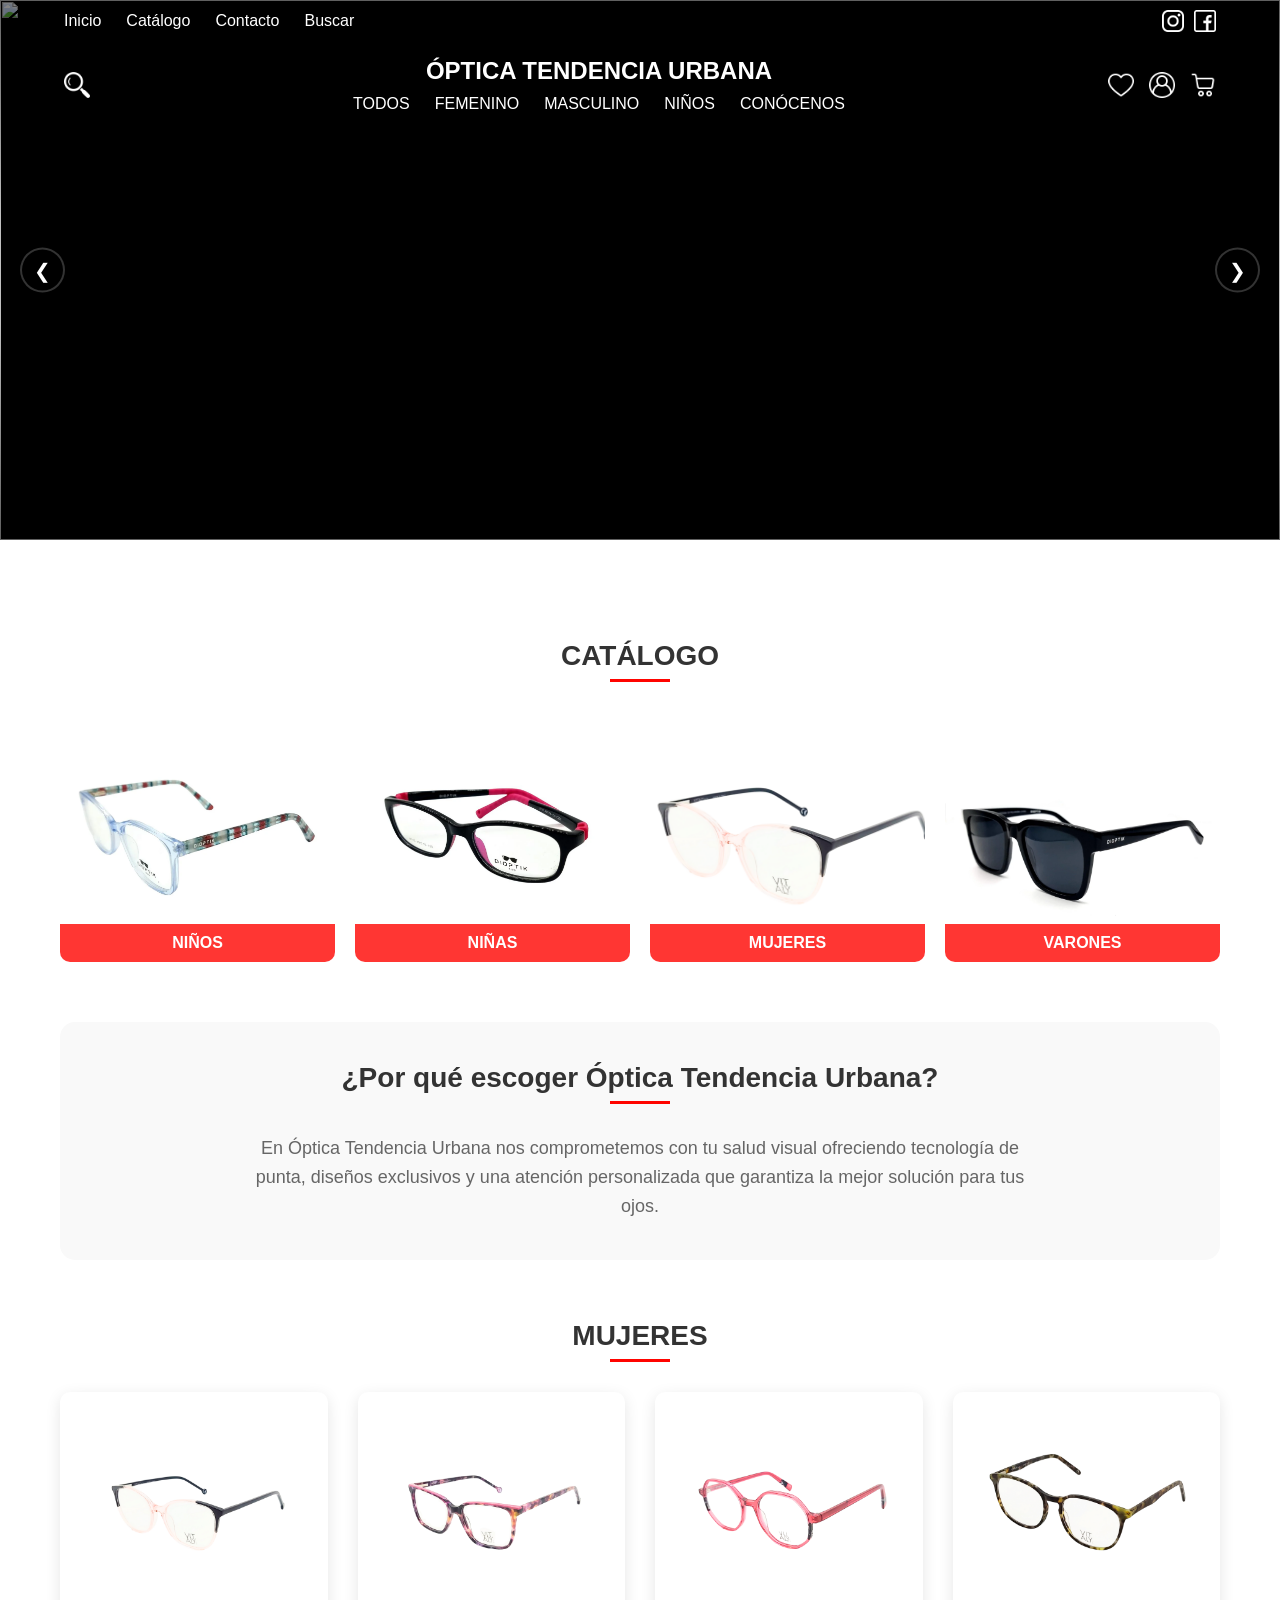
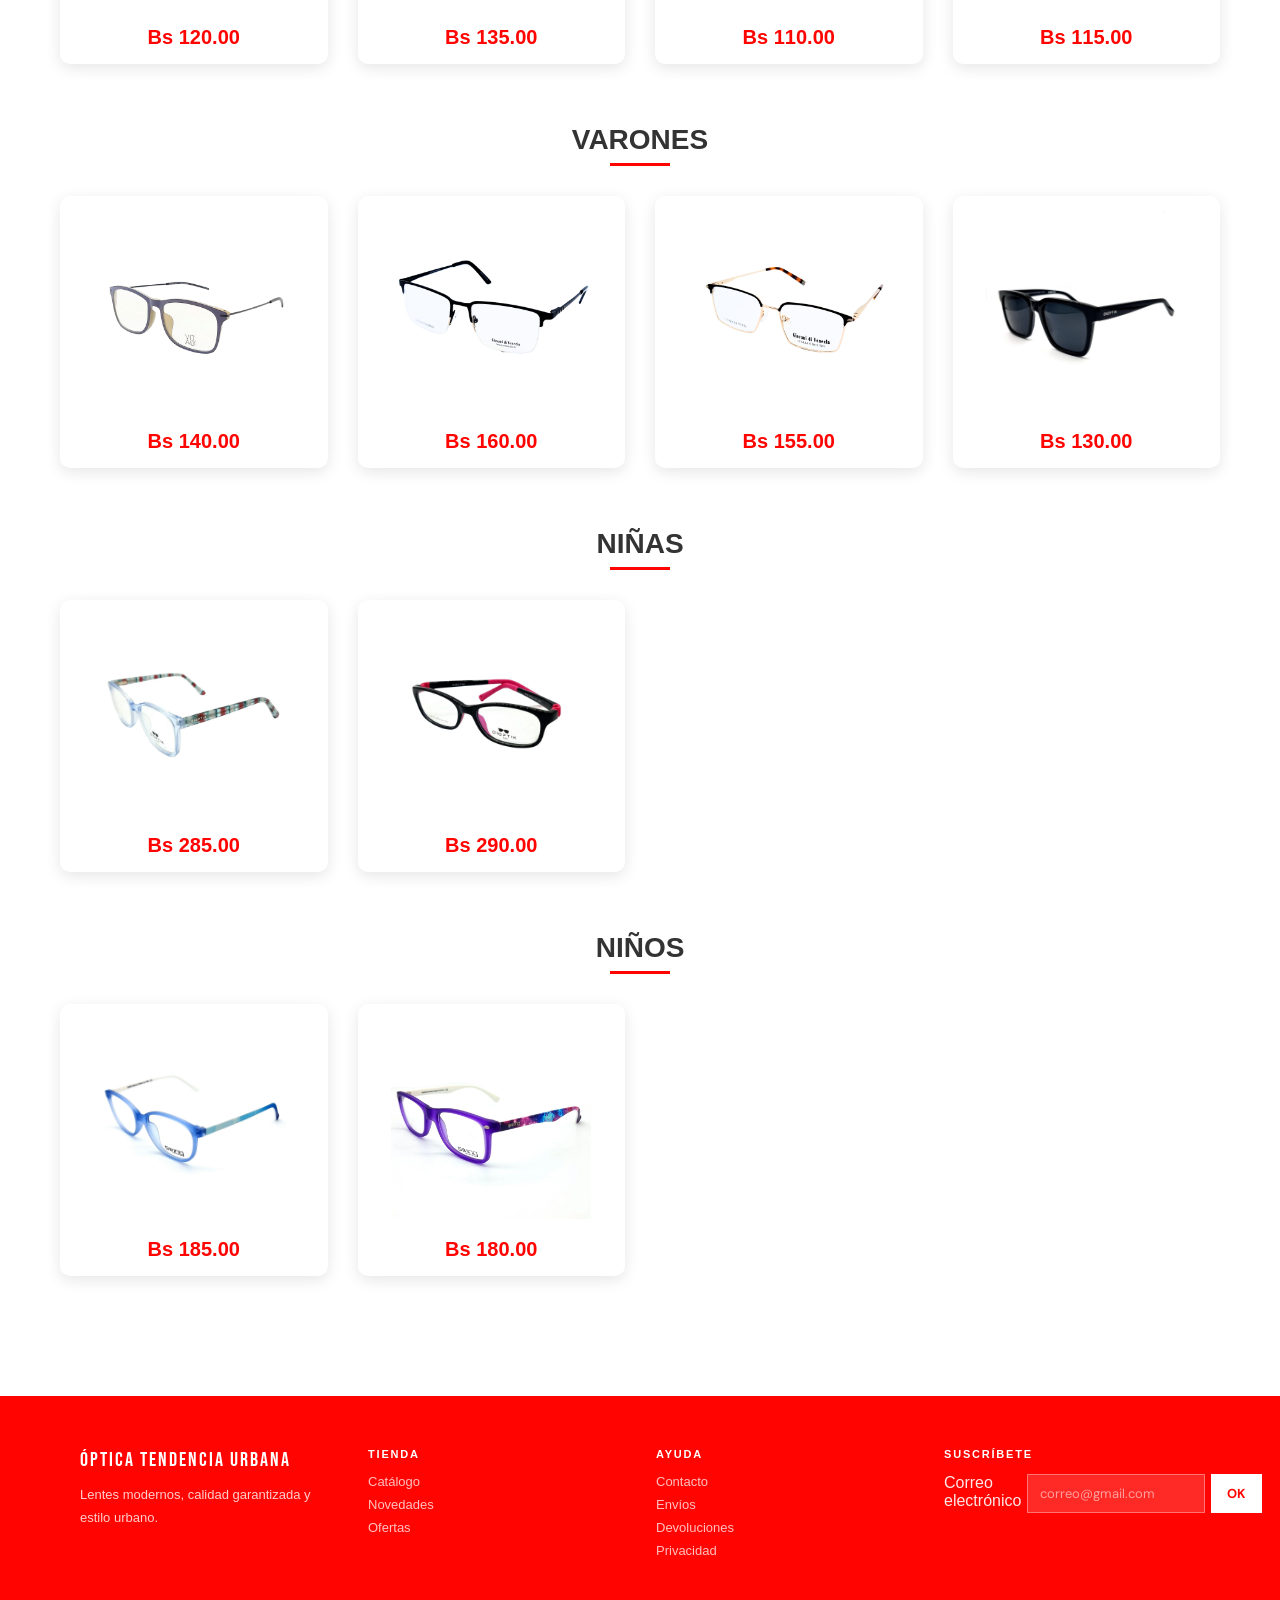
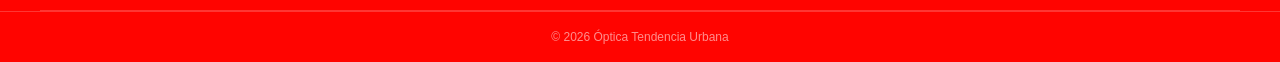
==== commit c32df9fd: "Ajustes finales en búsqueda y correcciones" ====
--- a/inicio/index.html
+++ b/inicio/index.html
@@ -26,14 +26,14 @@
                 <a href="#">TODOS</a>
                 <a href="#">FEMENINO</a>
                 <a href="#">MASCULINO</a>
-                <a href="#">INFANTIL</a>
+                <a href="#">NIÑOS</a>
                 <a href="#">CONÓCENOS</a>
             </nav>
             <nav class="menu-extra">
-                <a href="#">Inicio</a>
-                <a href="#">Catálogo</a>
+                <a href="index.html">Inicio</a>
+                <a href="catalogo.html">Catálogo</a>
                 <a href="#">Contacto</a>
-                <a href="#">Buscar</a>
+                <a href="buscar.html">Buscar</a>
             </nav>
 
             <nav class="redes-sociales-movil">
@@ -44,10 +44,10 @@
 
     <div class="barra-superior">
         <nav class="menu-superior">
-            <a href="#">Inicio</a>
-            <a href="#">Catálogo</a>
+            <a href="index.html">Inicio</a>
+            <a href="catalogo.html">Catálogo</a>
             <a href="#">Contacto</a>
-            <a href="#">Buscar</a>
+            <a href="buscar.html">Buscar</a>
         </nav>
 
         <nav class="redes-sociales">
@@ -77,19 +77,17 @@
             <h2 class="logo">ÓPTICA TENDENCIA URBANA</h2>
 
             <nav class="categorias">
-                <a href="#">TODOS</a>
-                <a href="#">FEMENINO</a>
-                <a href="#">MASCULINO</a>
-                <a href="#">INFANTIL</a>
+                <a href="catalogo.html">TODOS</a>
+                <a href="catalogo-FEMENINO.html">FEMENINO</a>
+                <a href="catalogo-MASCULINO.html">MASCULINO</a>
+                <a href="catalogo-INFANTIL.html">NIÑOS</a>
                 <a href="#">CONÓCENOS</a>
             </nav>
         </div>
 
         <div class="iconos">
             <img src="iconos/favorito.png">
-            <a href="login.html">
-                <img src="iconos/login.png">
-            </a>
+            <img src="iconos/login.png">
             <img src="iconos/compra.png">
         </div>
 
@@ -218,40 +216,52 @@
 
 </main>
 
-<footer>
-    <div class="pie">
-        <div class="pie-contenedor">
-            <div class="pie-columna-info">
-                <h3>ÓPTICA TENDENCIA URBANA</h3>
-                <p>Lentes modernos, calidad garantizada y estilo urbano.</p>
-            </div>
-
-            <div class="pie-columna">
-                <h4>TIENDA</h4>
-                <a href="#">Catálogo</a>
-                <a href="#">Novedades</a>
-                <a href="#">Ofertas</a>
-            </div>
-
-            <div class="pie-columna">
-                <h4>AYUDA</h4>
-                <a href="#">Contacto</a>
-                <a href="#">Envíos</a>
-                <a href="#">Devoluciones</a>
-            </div>
-
-            <div class="pie-columna-suscripcion">
-                <h4>SUSCRÍBETE</h4>
-                <div class="suscripcion-formulario">
-                    <input type="email" placeholder="prueba@gmail.com">
-                    <button type="button">OK</button>
-                </div>
-            </div>
-        </div>
-        <div class="pie-inferior">
-            <p>&copy; 2026 Óptica Tendencia Urbana</p>
-        </div>
-    </div>
+<!-- FOOTER -->
+<footer class="pie">
+    <div class="pie-contenedor">
+
+        <div class="pie-columna">
+            <h3>ÓPTICA TENDENCIA URBANA</h3>
+            <p>Lentes modernos, calidad garantizada y estilo urbano.</p>
+        </div>
+
+        <div class="pie-columna">
+            <h4>Tienda</h4>
+            <a href="catalogo.html">Catálogo</a>
+            <a href="#">Novedades</a>
+            <a href="#">Ofertas</a>
+        </div>
+
+        <div class="pie-columna">
+            <h4>Ayuda</h4>
+            <a href="#">Contacto</a>
+            <a href="#">Envíos</a>
+            <a href="#">Devoluciones</a>
+            <a href="#">Privacidad</a>
+        </div>
+
+        <div class="pie-columna">
+            <h4>Suscríbete</h4>
+            <form class="suscripcion" id="formSuscripcion" novalidate>
+                <label for="emailSuscripcion" class="sr-only">Correo electrónico</label>
+                <input
+                    type="email"
+                    id="emailSuscripcion"
+                    name="email"
+                    placeholder="correo@gmail.com"
+                    required
+                    autocomplete="email"
+                >
+                <button type="submit">OK</button>
+            </form>
+        </div>
+
+    </div>
+
+    <div class="pie-inferior">
+        <p>&copy; 2026 Óptica Tendencia Urbana</p>
+    </div>
+
 </footer>
 
 <script src="inicio.js/inicio.js"></script>
--- a/inicio/inicio.css/footer.css
+++ b/inicio/inicio.css/footer.css
@@ -1,112 +1,108 @@
-/* FOOTER */
+@import url('https://fonts.googleapis.com/css2?family=Bebas+Neue&family=DM+Sans:wght@400;500;600&display=swap');
+
+:root {
+    --rojo: #FF0400;
+    --rojo-dark: #CC0300;
+}
+
+/* ============================================================
+   FOOTER — fondo rojo, todo el texto en blanco
+   ============================================================ */
 .pie {
-    background: #FF0400;
-    color: white;
-    padding-top: 40px;
-    padding-bottom: 20px;
-    font-family: Arial, sans-serif;
+    background: var(--rojo);
+    color: rgba(255,255,255,.9);
 }
 
 .pie-contenedor {
-    display: flex;
-    justify-content: space-between;
+    display: grid;
+    grid-template-columns: repeat(auto-fit, minmax(180px, 1fr));
+    gap: 32px;
     max-width: 1200px;
     margin: 0 auto;
-    padding: 0 5%;
-    flex-wrap: wrap;
-    gap: 30px;
+    padding: 52px 40px 44px;
+    border-bottom: 1px solid rgba(255,255,255,.2);
 }
 
-.pie-columna-info {
-    flex: 1.5;
-    min-width: 250px;
+.pie-columna h3 {
+    font-family: 'Bebas Neue', sans-serif;
+    font-size: 20px;
+    letter-spacing: 2px;
+    color: #fff;
+    margin: 0 0 12px;
+    font-weight: 400;
 }
 
-.pie-columna-info h3 {
-    font-size: 1.5rem;
-    margin-bottom: 20px;
-    font-weight: 900;
-    letter-spacing: 1px;
+/* h4 en blanco con letra espaciada — contrasta bien sobre rojo */
+.pie-columna h4 {
+    font-size: 11px;
+    font-weight: 700;
+    letter-spacing: 1.8px;
+    text-transform: uppercase;
+    color: #fff;
+    margin: 0 0 14px;
 }
 
-.pie-columna-info p {
-    font-size: 0.95rem;
-    line-height: 1.4;
-    max-width: 280px;
-}
-
-.pie-columna {
-    flex: 1;
-    min-width: 150px;
-    display: flex;
-    flex-direction: column;
-    gap: 12px;
-}
-
-.pie-columna h4 {
-    font-size: 1rem;
-    margin-bottom: 10px;
-    font-weight: bold;
+.pie-columna p {
+    font-size: 13px;
+    line-height: 1.75;
+    color: rgba(255,255,255,.8);
+    margin: 0;
 }
 
 .pie-columna a {
-    color: white;
+    display: block;
+    color: rgba(255,255,255,.75);
     text-decoration: none;
-    font-size: 0.9rem;
-    transition: opacity 0.3s;
+    font-size: 13px;
+    margin-bottom: 8px;
+    transition: color .2s;
 }
+.pie-columna a:hover { color: #fff; }
 
-.pie-columna a:hover {
-    opacity: 0.7;
+/* Suscripción — input semitransparente blanco, botón blanco con texto rojo */
+.suscripcion { display: flex; gap: 6px; }
+
+.suscripcion input {
+    flex: 1;
+    padding: 10px 12px;
+    border: 1px solid rgba(255,255,255,.35);
+    background: rgba(255,255,255,.15);
+    color: #fff;
+    font-size: 13px;
+    font-family: 'DM Sans', sans-serif;
+    outline: none;
+    transition: border-color .2s, background .2s;
 }
+.suscripcion input:focus {
+    border-color: #fff;
+    background: rgba(255,255,255,.22);
+}
+.suscripcion input::placeholder { color: rgba(255,255,255,.55); }
 
-/* SUSCRIPCIÓN */
-.pie-columna-suscripcion {
-    flex: 1.5;
-    min-width: 250px;
+/* Botón blanco con texto rojo — contraste perfecto sobre fondo rojo */
+.suscripcion button {
+    background: #fff;
+    border: none;
+    color: var(--rojo);
+    padding: 10px 16px;
+    font-size: 13px;
+    font-weight: 700;
+    cursor: pointer;
+    font-family: 'DM Sans', sans-serif;
+    white-space: nowrap;
+    transition: background .2s, color .2s;
 }
-
-.pie-columna-suscripcion h4 {
-    font-size: 1rem;
-    margin-bottom: 20px;
-    font-weight: bold;
+.suscripcion button:hover {
+    background: rgba(255,255,255,.88);
+    color: var(--rojo-dark);
 }
-
-.suscripcion-formulario {
-    display: flex;
-    gap: 10px;
-    align-items: center;
-}
-
-.suscripcion-formulario input {
-    padding: 10px 15px;
-    border-radius: 4px;
-    border: none;
-    flex: 1;
-    font-size: 0.9rem;
-    max-width: 200px;
-}
-
-.suscripcion-formulario button {
-    background: white;
-    color: #FF0400;
-    border: none;
-    padding: 10px 20px;
-    font-weight: bold;
-    border-radius: 4px;
-    cursor: pointer;
-    font-size: 0.9rem;
-}
-
 
 .pie-inferior {
     text-align: center;
-    padding: 40px 0 10px 0;
-    font-size: 0.8rem;
-    border-top: 1px solid rgba(255, 255, 255, 0.1);
-    margin-top: 40px;
-    width: 90%;
-    margin-left: auto;
-    margin-right: auto;
+    padding: 18px 40px;
+    font-size: 12px;
+    color: rgba(255,255,255,.55);
+    border-top: 1px solid rgba(255,255,255,.2);
 }
+.pie-inferior p { margin: 0; }
 
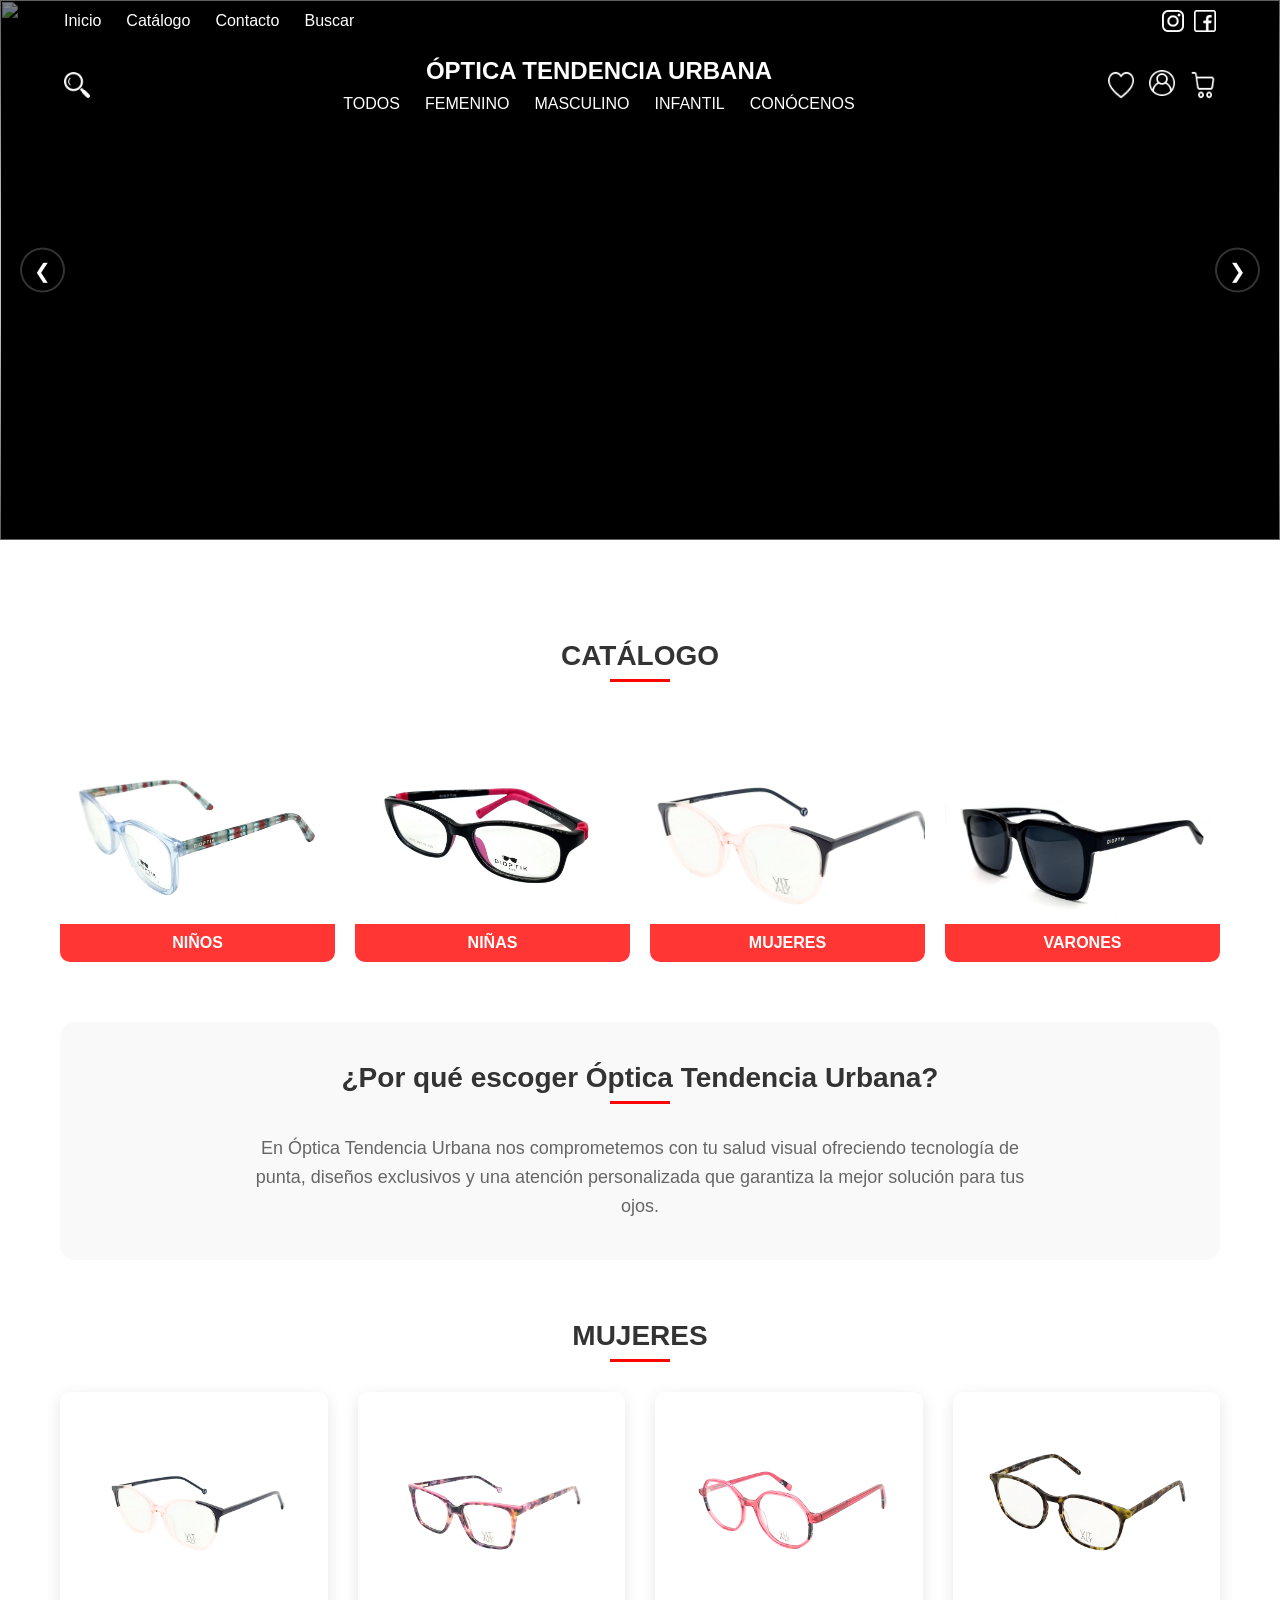
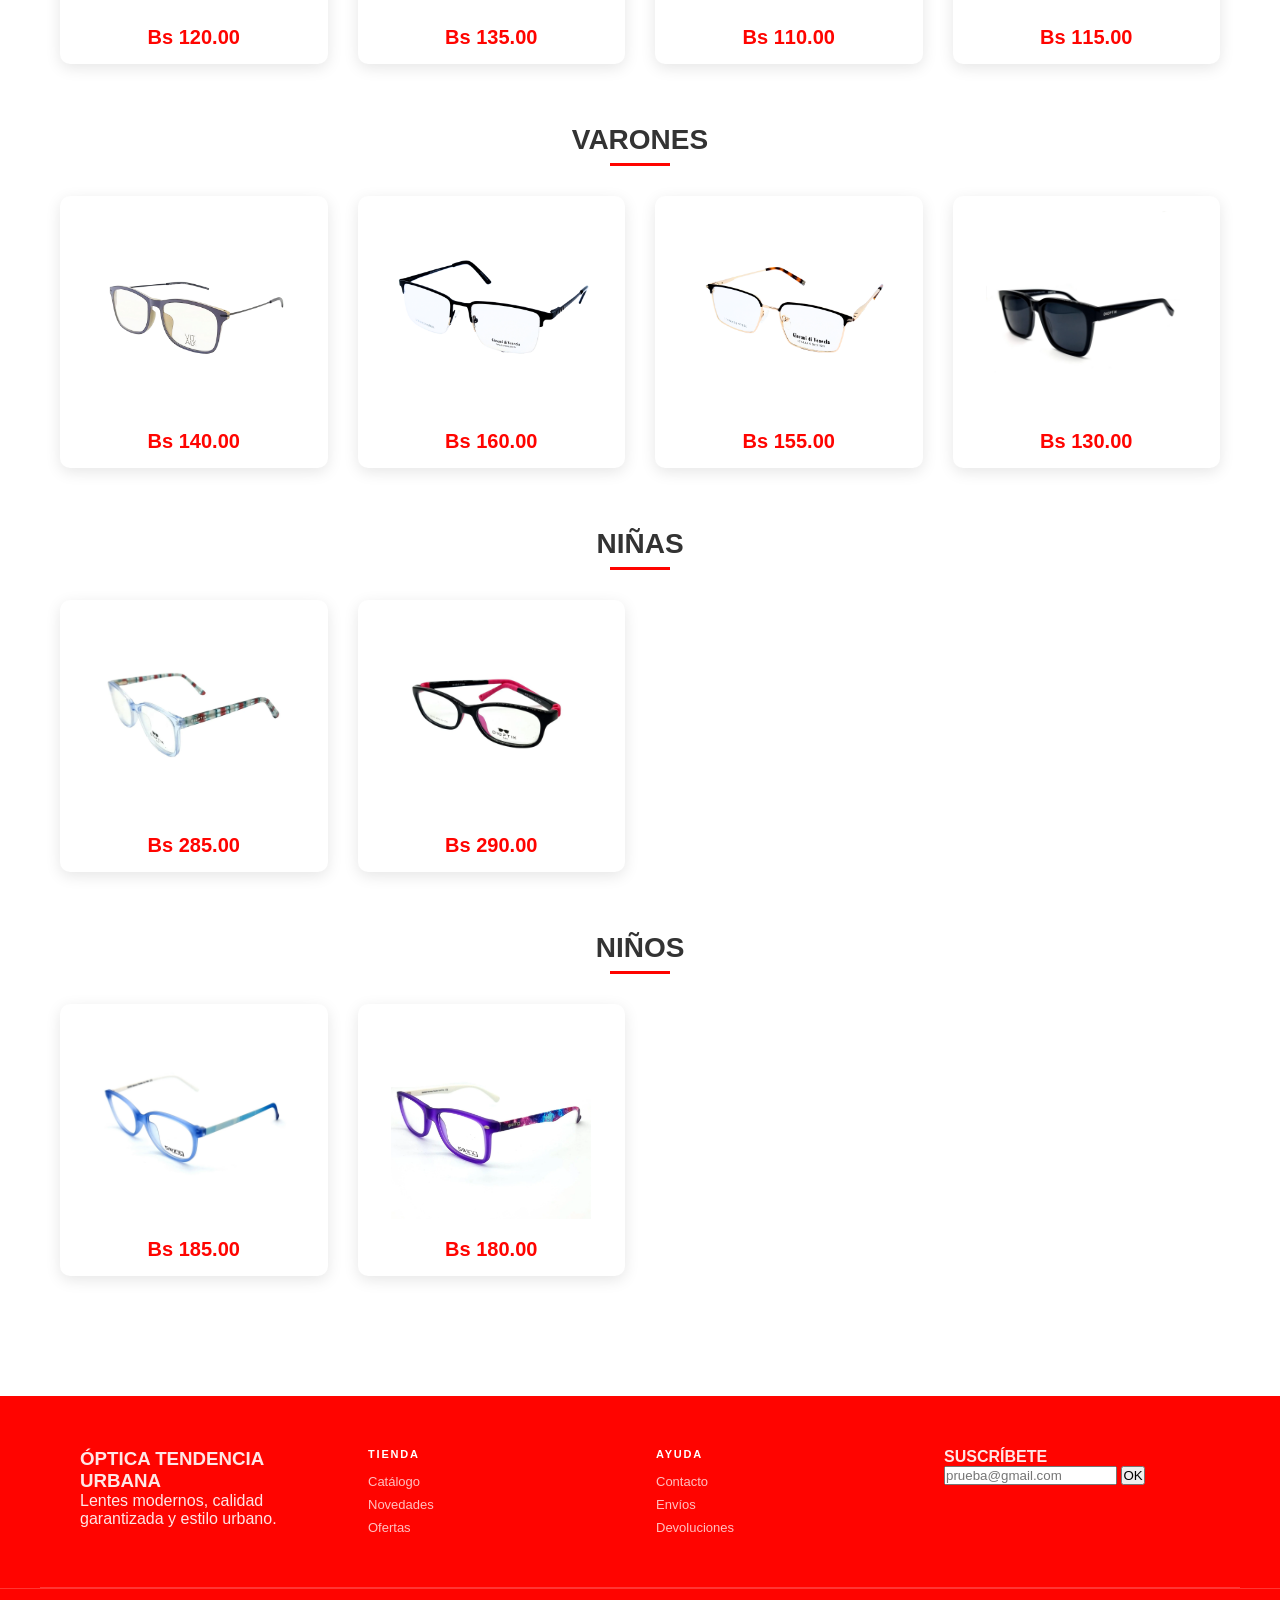
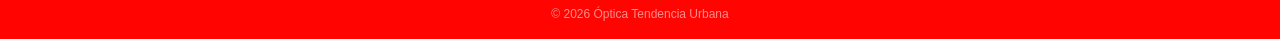
==== commit 1e5ed45f: "Merge pull request #2 from aaron036948/diego/login Vista login" ====
--- a/inicio/index.html
+++ b/inicio/index.html
@@ -26,14 +26,14 @@
                 <a href="#">TODOS</a>
                 <a href="#">FEMENINO</a>
                 <a href="#">MASCULINO</a>
-                <a href="#">NIÑOS</a>
+                <a href="#">INFANTIL</a>
                 <a href="#">CONÓCENOS</a>
             </nav>
             <nav class="menu-extra">
-                <a href="index.html">Inicio</a>
-                <a href="catalogo.html">Catálogo</a>
+                <a href="#">Inicio</a>
+                <a href="#">Catálogo</a>
                 <a href="#">Contacto</a>
-                <a href="buscar.html">Buscar</a>
+                <a href="#">Buscar</a>
             </nav>
 
             <nav class="redes-sociales-movil">
@@ -44,10 +44,10 @@
 
     <div class="barra-superior">
         <nav class="menu-superior">
-            <a href="index.html">Inicio</a>
-            <a href="catalogo.html">Catálogo</a>
+            <a href="#">Inicio</a>
+            <a href="#">Catálogo</a>
             <a href="#">Contacto</a>
-            <a href="buscar.html">Buscar</a>
+            <a href="#">Buscar</a>
         </nav>
 
         <nav class="redes-sociales">
@@ -77,17 +77,19 @@
             <h2 class="logo">ÓPTICA TENDENCIA URBANA</h2>
 
             <nav class="categorias">
-                <a href="catalogo.html">TODOS</a>
-                <a href="catalogo-FEMENINO.html">FEMENINO</a>
-                <a href="catalogo-MASCULINO.html">MASCULINO</a>
-                <a href="catalogo-INFANTIL.html">NIÑOS</a>
+                <a href="#">TODOS</a>
+                <a href="#">FEMENINO</a>
+                <a href="#">MASCULINO</a>
+                <a href="#">INFANTIL</a>
                 <a href="#">CONÓCENOS</a>
             </nav>
         </div>
 
         <div class="iconos">
             <img src="iconos/favorito.png">
-            <img src="iconos/login.png">
+            <a href="login.html">
+                <img src="iconos/login.png">
+            </a>
             <img src="iconos/compra.png">
         </div>
 
@@ -216,52 +218,40 @@
 
 </main>
 
-<!-- FOOTER -->
-<footer class="pie">
-    <div class="pie-contenedor">
-
-        <div class="pie-columna">
-            <h3>ÓPTICA TENDENCIA URBANA</h3>
-            <p>Lentes modernos, calidad garantizada y estilo urbano.</p>
-        </div>
-
-        <div class="pie-columna">
-            <h4>Tienda</h4>
-            <a href="catalogo.html">Catálogo</a>
-            <a href="#">Novedades</a>
-            <a href="#">Ofertas</a>
-        </div>
-
-        <div class="pie-columna">
-            <h4>Ayuda</h4>
-            <a href="#">Contacto</a>
-            <a href="#">Envíos</a>
-            <a href="#">Devoluciones</a>
-            <a href="#">Privacidad</a>
-        </div>
-
-        <div class="pie-columna">
-            <h4>Suscríbete</h4>
-            <form class="suscripcion" id="formSuscripcion" novalidate>
-                <label for="emailSuscripcion" class="sr-only">Correo electrónico</label>
-                <input
-                    type="email"
-                    id="emailSuscripcion"
-                    name="email"
-                    placeholder="correo@gmail.com"
-                    required
-                    autocomplete="email"
-                >
-                <button type="submit">OK</button>
-            </form>
-        </div>
-
-    </div>
-
-    <div class="pie-inferior">
-        <p>&copy; 2026 Óptica Tendencia Urbana</p>
-    </div>
-
+<footer>
+    <div class="pie">
+        <div class="pie-contenedor">
+            <div class="pie-columna-info">
+                <h3>ÓPTICA TENDENCIA URBANA</h3>
+                <p>Lentes modernos, calidad garantizada y estilo urbano.</p>
+            </div>
+
+            <div class="pie-columna">
+                <h4>TIENDA</h4>
+                <a href="#">Catálogo</a>
+                <a href="#">Novedades</a>
+                <a href="#">Ofertas</a>
+            </div>
+
+            <div class="pie-columna">
+                <h4>AYUDA</h4>
+                <a href="#">Contacto</a>
+                <a href="#">Envíos</a>
+                <a href="#">Devoluciones</a>
+            </div>
+
+            <div class="pie-columna-suscripcion">
+                <h4>SUSCRÍBETE</h4>
+                <div class="suscripcion-formulario">
+                    <input type="email" placeholder="prueba@gmail.com">
+                    <button type="button">OK</button>
+                </div>
+            </div>
+        </div>
+        <div class="pie-inferior">
+            <p>&copy; 2026 Óptica Tendencia Urbana</p>
+        </div>
+    </div>
 </footer>
 
 <script src="inicio.js/inicio.js"></script>
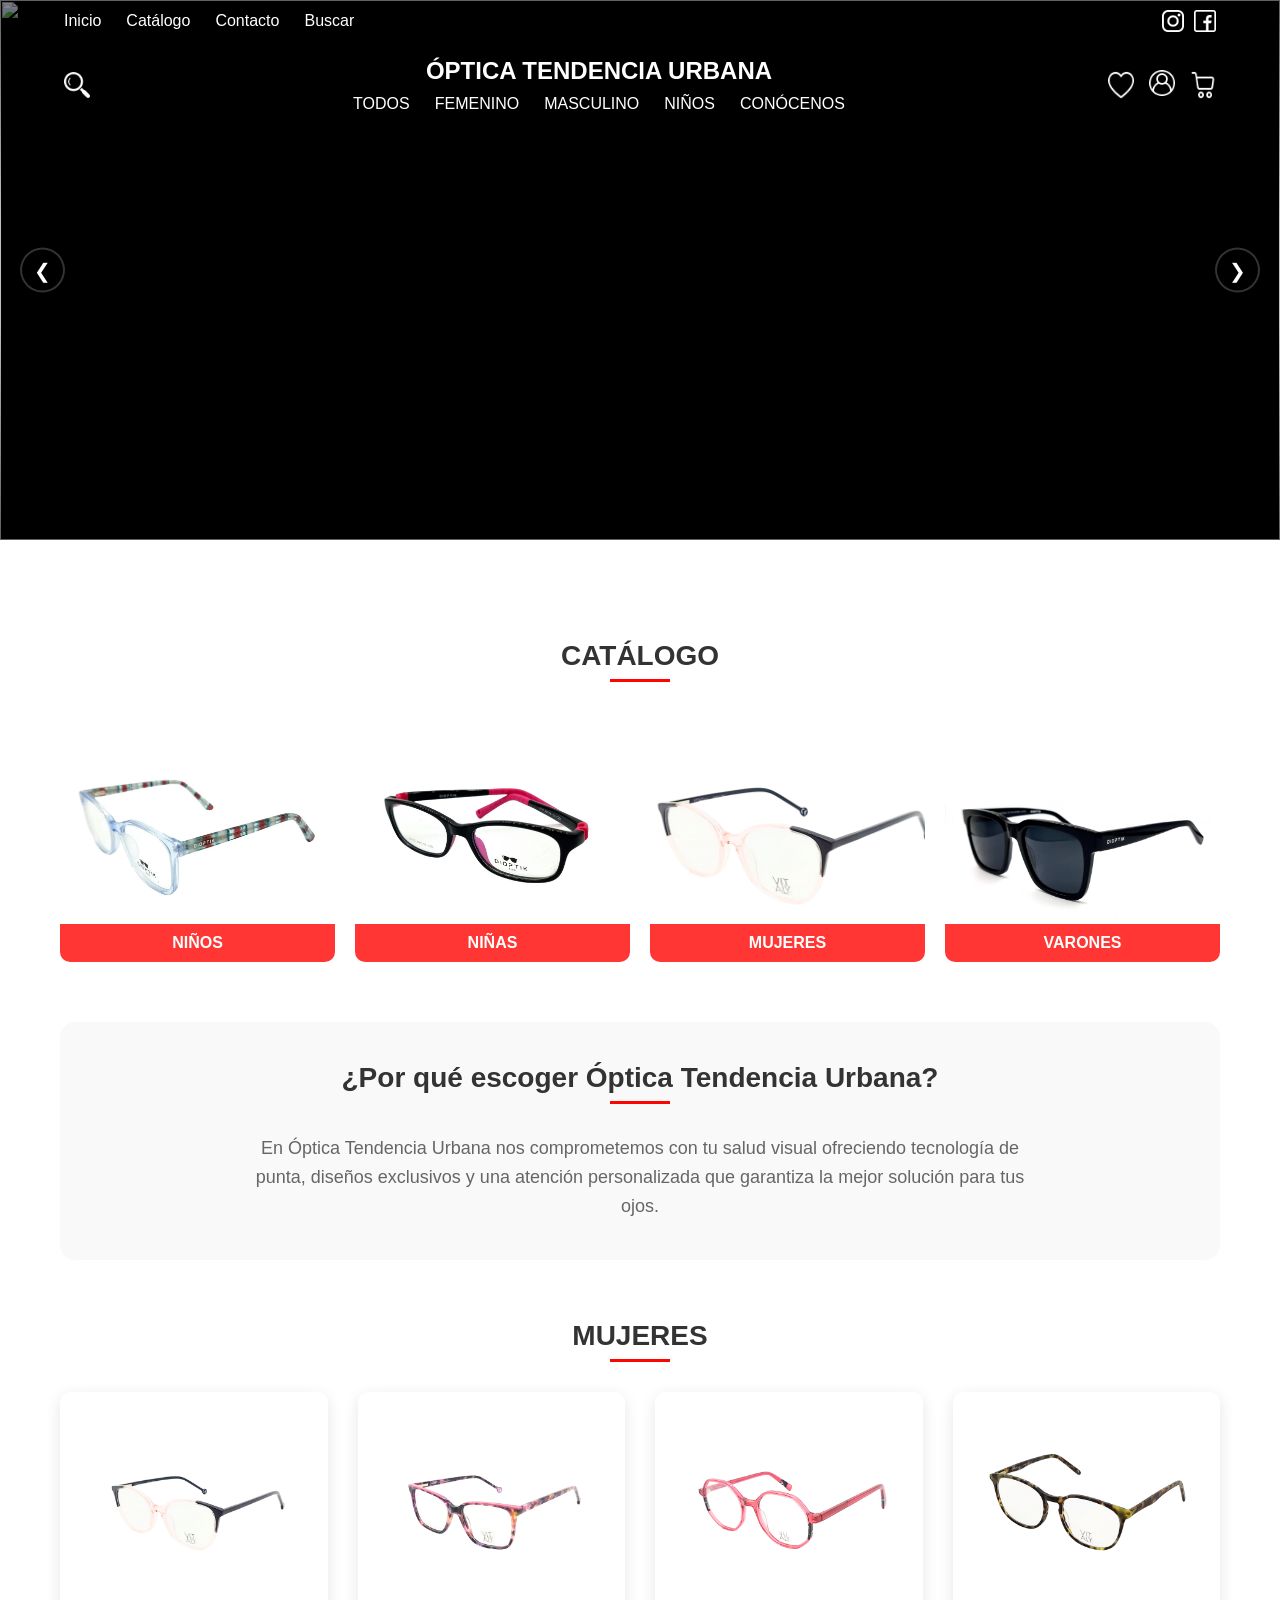
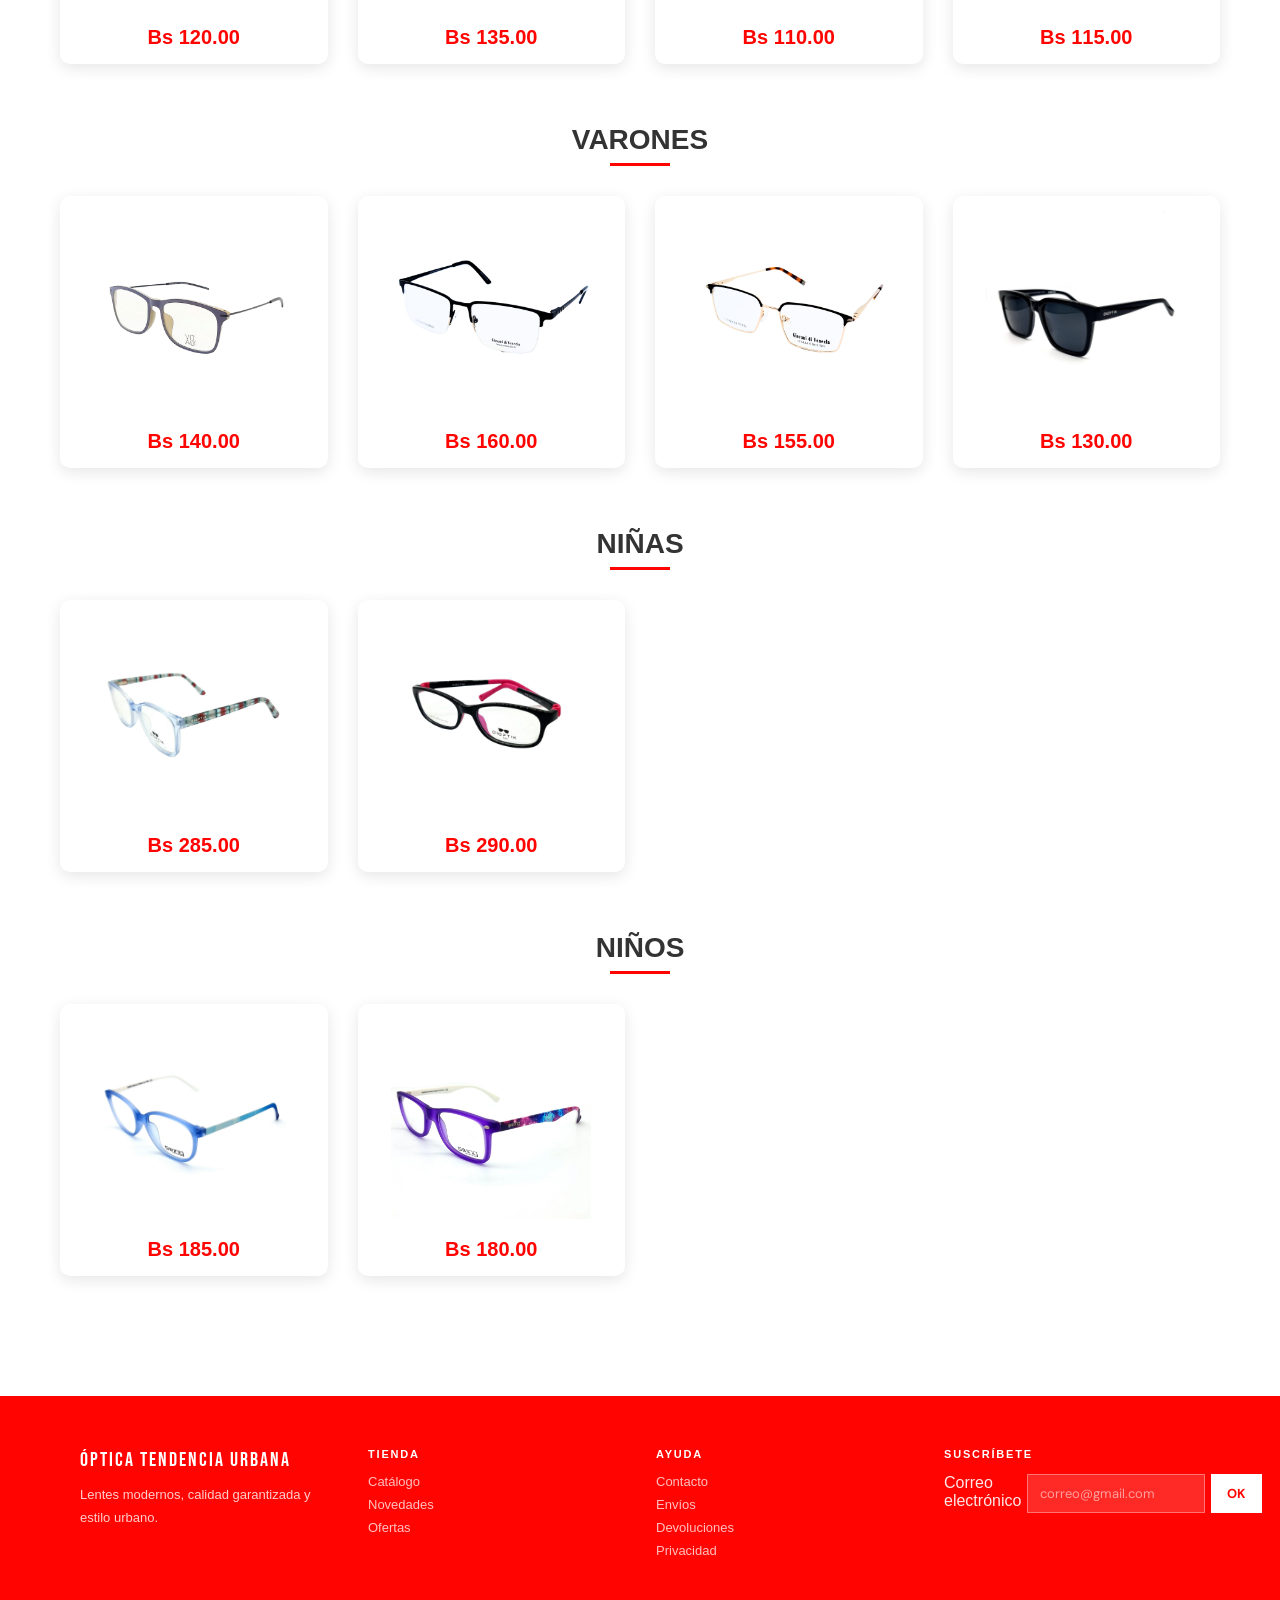
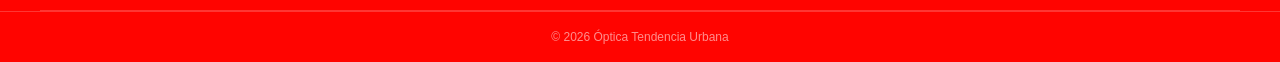
==== commit 17523e8b: "Merge c32df9fda903c80ccb0bced717060af8fc3cc40d into 1e5ed45f914c28f9a756d372f9e79bb3fa98dc79" ====
--- a/inicio/index.html
+++ b/inicio/index.html
@@ -26,14 +26,14 @@
                 <a href="#">TODOS</a>
                 <a href="#">FEMENINO</a>
                 <a href="#">MASCULINO</a>
-                <a href="#">INFANTIL</a>
+                <a href="#">NIÑOS</a>
                 <a href="#">CONÓCENOS</a>
             </nav>
             <nav class="menu-extra">
-                <a href="#">Inicio</a>
-                <a href="#">Catálogo</a>
+                <a href="index.html">Inicio</a>
+                <a href="catalogo.html">Catálogo</a>
                 <a href="#">Contacto</a>
-                <a href="#">Buscar</a>
+                <a href="buscar.html">Buscar</a>
             </nav>
 
             <nav class="redes-sociales-movil">
@@ -44,10 +44,10 @@
 
     <div class="barra-superior">
         <nav class="menu-superior">
-            <a href="#">Inicio</a>
-            <a href="#">Catálogo</a>
+            <a href="index.html">Inicio</a>
+            <a href="catalogo.html">Catálogo</a>
             <a href="#">Contacto</a>
-            <a href="#">Buscar</a>
+            <a href="buscar.html">Buscar</a>
         </nav>
 
         <nav class="redes-sociales">
@@ -77,10 +77,10 @@
             <h2 class="logo">ÓPTICA TENDENCIA URBANA</h2>
 
             <nav class="categorias">
-                <a href="#">TODOS</a>
-                <a href="#">FEMENINO</a>
-                <a href="#">MASCULINO</a>
-                <a href="#">INFANTIL</a>
+                <a href="catalogo.html">TODOS</a>
+                <a href="catalogo-FEMENINO.html">FEMENINO</a>
+                <a href="catalogo-MASCULINO.html">MASCULINO</a>
+                <a href="catalogo-INFANTIL.html">NIÑOS</a>
                 <a href="#">CONÓCENOS</a>
             </nav>
         </div>
@@ -218,40 +218,52 @@
 
 </main>
 
-<footer>
-    <div class="pie">
-        <div class="pie-contenedor">
-            <div class="pie-columna-info">
-                <h3>ÓPTICA TENDENCIA URBANA</h3>
-                <p>Lentes modernos, calidad garantizada y estilo urbano.</p>
-            </div>
-
-            <div class="pie-columna">
-                <h4>TIENDA</h4>
-                <a href="#">Catálogo</a>
-                <a href="#">Novedades</a>
-                <a href="#">Ofertas</a>
-            </div>
-
-            <div class="pie-columna">
-                <h4>AYUDA</h4>
-                <a href="#">Contacto</a>
-                <a href="#">Envíos</a>
-                <a href="#">Devoluciones</a>
-            </div>
-
-            <div class="pie-columna-suscripcion">
-                <h4>SUSCRÍBETE</h4>
-                <div class="suscripcion-formulario">
-                    <input type="email" placeholder="prueba@gmail.com">
-                    <button type="button">OK</button>
-                </div>
-            </div>
-        </div>
-        <div class="pie-inferior">
-            <p>&copy; 2026 Óptica Tendencia Urbana</p>
-        </div>
-    </div>
+<!-- FOOTER -->
+<footer class="pie">
+    <div class="pie-contenedor">
+
+        <div class="pie-columna">
+            <h3>ÓPTICA TENDENCIA URBANA</h3>
+            <p>Lentes modernos, calidad garantizada y estilo urbano.</p>
+        </div>
+
+        <div class="pie-columna">
+            <h4>Tienda</h4>
+            <a href="catalogo.html">Catálogo</a>
+            <a href="#">Novedades</a>
+            <a href="#">Ofertas</a>
+        </div>
+
+        <div class="pie-columna">
+            <h4>Ayuda</h4>
+            <a href="#">Contacto</a>
+            <a href="#">Envíos</a>
+            <a href="#">Devoluciones</a>
+            <a href="#">Privacidad</a>
+        </div>
+
+        <div class="pie-columna">
+            <h4>Suscríbete</h4>
+            <form class="suscripcion" id="formSuscripcion" novalidate>
+                <label for="emailSuscripcion" class="sr-only">Correo electrónico</label>
+                <input
+                    type="email"
+                    id="emailSuscripcion"
+                    name="email"
+                    placeholder="correo@gmail.com"
+                    required
+                    autocomplete="email"
+                >
+                <button type="submit">OK</button>
+            </form>
+        </div>
+
+    </div>
+
+    <div class="pie-inferior">
+        <p>&copy; 2026 Óptica Tendencia Urbana</p>
+    </div>
+
 </footer>
 
 <script src="inicio.js/inicio.js"></script>
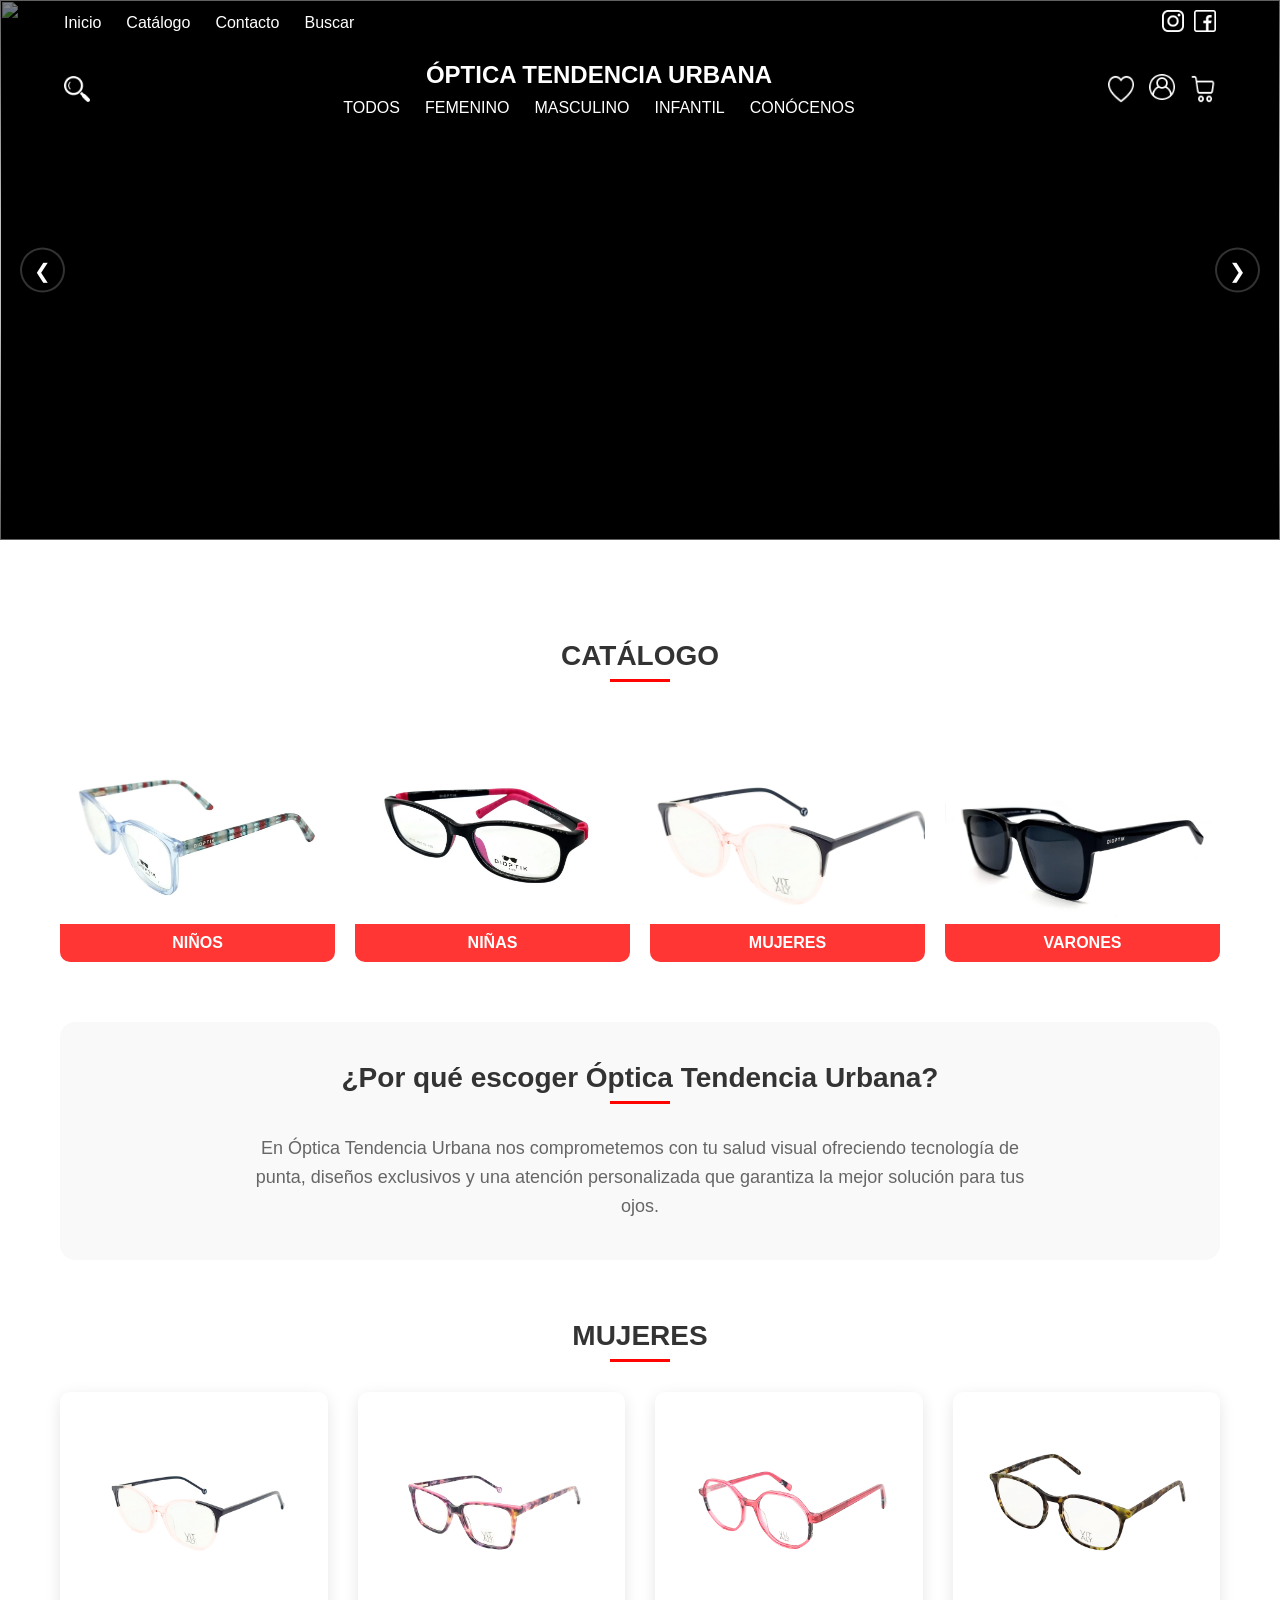
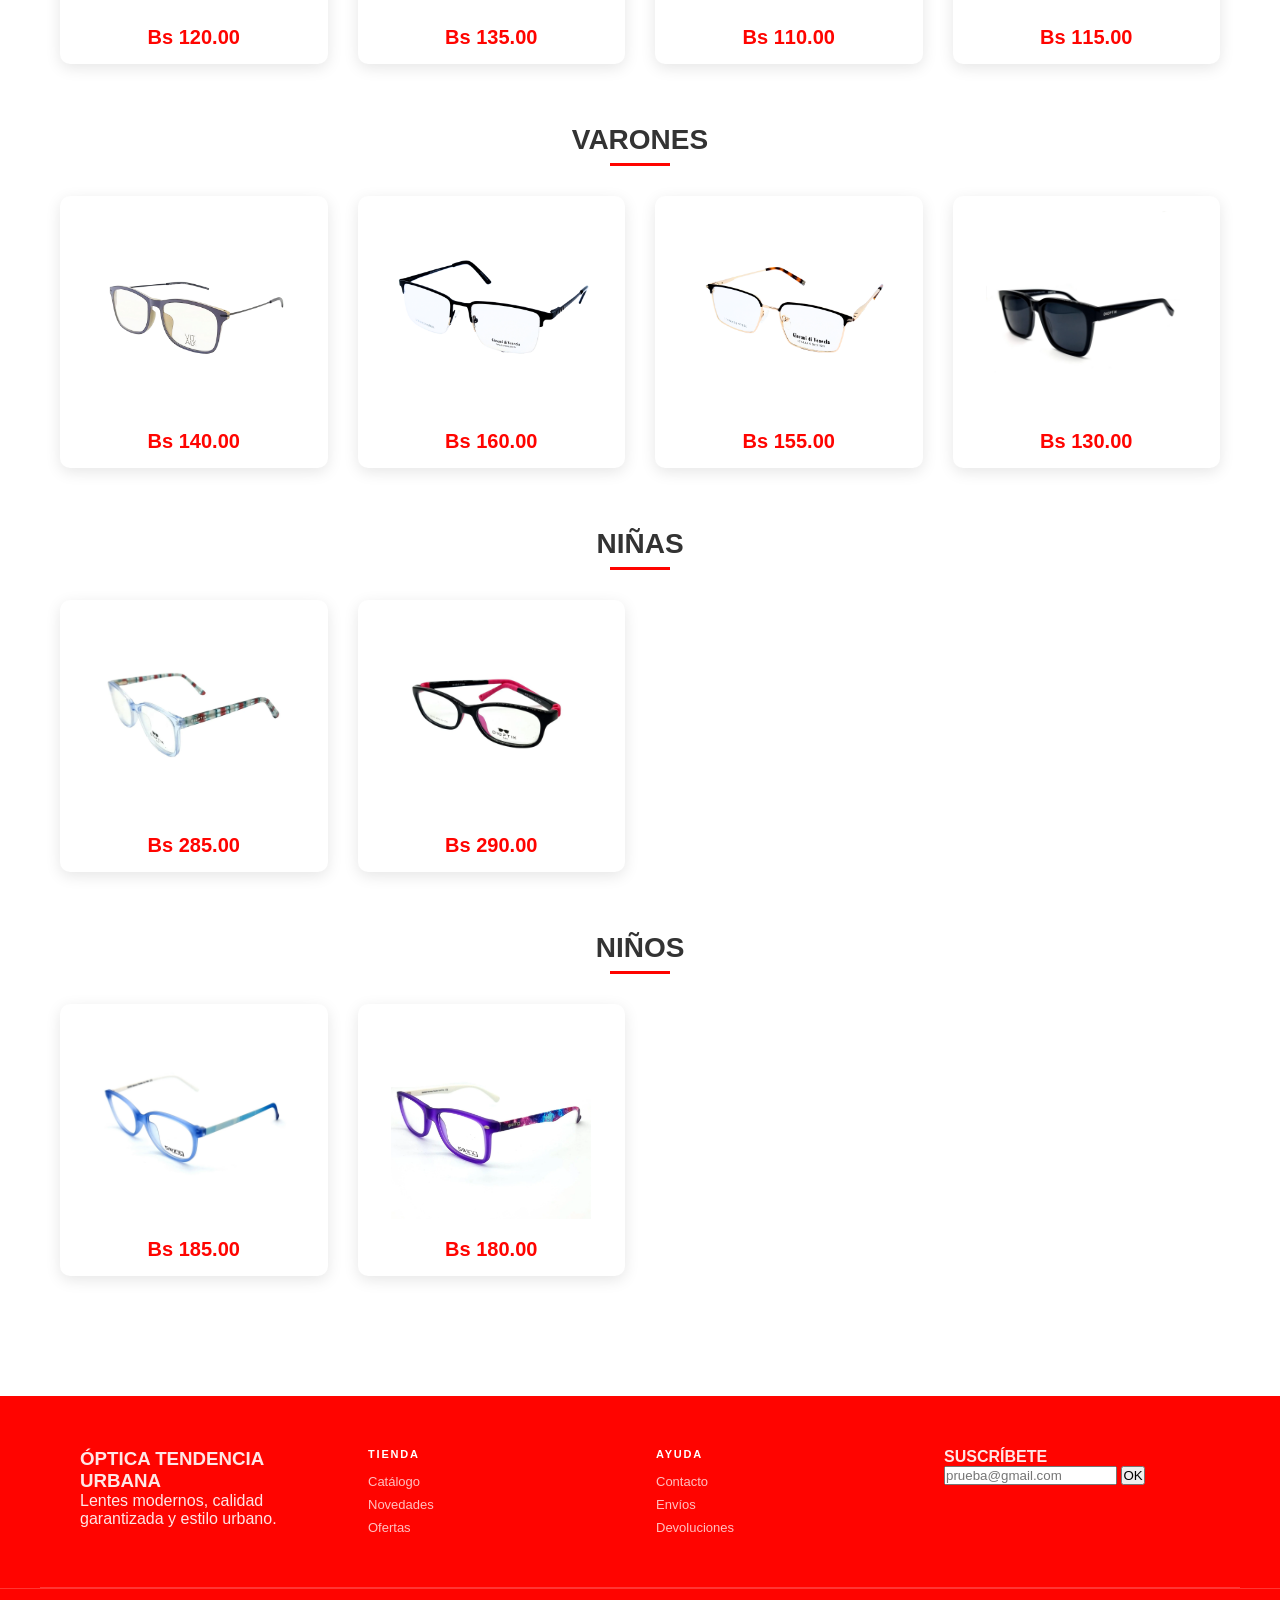
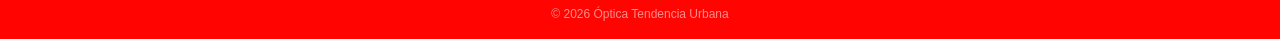
==== commit a93c3b4a: "catalogo-alcazar 2 linkeo desde ele header elimine  un seccion de inicio js porque no dejaba dirigir" ====
--- a/inicio/index.html
+++ b/inicio/index.html
@@ -23,17 +23,17 @@
 
             <!-- contenido de menu-movil -->
             <nav class="menu-categorias">
-                <a href="#">TODOS</a>
-                <a href="#">FEMENINO</a>
-                <a href="#">MASCULINO</a>
-                <a href="#">NIÑOS</a>
+                <a href="catalogo.html">TODOS</a>
+                <a href="catalogo-FEMENINO.html">FEMENINO</a>
+                <a href="catalogo-MASCULINO.html">MASCULINO</a>
+                <a href="catalogo-INFANTIL.html">INFANTIL</a>
                 <a href="#">CONÓCENOS</a>
             </nav>
             <nav class="menu-extra">
-                <a href="index.html">Inicio</a>
+                <a href="#">Inicio</a>
                 <a href="catalogo.html">Catálogo</a>
                 <a href="#">Contacto</a>
-                <a href="buscar.html">Buscar</a>
+                <a href="#">Buscar</a>
             </nav>
 
             <nav class="redes-sociales-movil">
@@ -44,15 +44,15 @@
 
     <div class="barra-superior">
         <nav class="menu-superior">
-            <a href="index.html">Inicio</a>
+            <a href="#">Inicio</a>
             <a href="catalogo.html">Catálogo</a>
             <a href="#">Contacto</a>
-            <a href="buscar.html">Buscar</a>
+            <a href="#">Buscar</a>
         </nav>
 
         <nav class="redes-sociales">
-            <img src="iconos/instagram.png">
-            <img src="iconos/facebook.png">
+            <a href="https://www.instagram.com/"><img src="iconos/instagram.png"></a>
+            <a href="https://www.google.com/url?sa=t&rct=j&q=&esrc=s&source=web&cd=&cad=rja&uact=8&ved=2ahUKEwi3uJX9sKWUAxW_lJUCHaz5Og4QFnoECA4QAQ&url=https%3A%2F%2Fwww.facebook.com%2F%3Flocale%3Des_LA&usg=AOvVaw1I60-Ja6y72-wCvsxEihv7&opi=89978449"><img src="iconos/facebook.png"></a>
         </nav>
     </div>
 
@@ -80,7 +80,7 @@
                 <a href="catalogo.html">TODOS</a>
                 <a href="catalogo-FEMENINO.html">FEMENINO</a>
                 <a href="catalogo-MASCULINO.html">MASCULINO</a>
-                <a href="catalogo-INFANTIL.html">NIÑOS</a>
+                <a href="catalogo-INFANTIL.html">INFANTIL</a>
                 <a href="#">CONÓCENOS</a>
             </nav>
         </div>
@@ -218,52 +218,40 @@
 
 </main>
 
-<!-- FOOTER -->
-<footer class="pie">
-    <div class="pie-contenedor">
-
-        <div class="pie-columna">
-            <h3>ÓPTICA TENDENCIA URBANA</h3>
-            <p>Lentes modernos, calidad garantizada y estilo urbano.</p>
-        </div>
-
-        <div class="pie-columna">
-            <h4>Tienda</h4>
-            <a href="catalogo.html">Catálogo</a>
-            <a href="#">Novedades</a>
-            <a href="#">Ofertas</a>
-        </div>
-
-        <div class="pie-columna">
-            <h4>Ayuda</h4>
-            <a href="#">Contacto</a>
-            <a href="#">Envíos</a>
-            <a href="#">Devoluciones</a>
-            <a href="#">Privacidad</a>
-        </div>
-
-        <div class="pie-columna">
-            <h4>Suscríbete</h4>
-            <form class="suscripcion" id="formSuscripcion" novalidate>
-                <label for="emailSuscripcion" class="sr-only">Correo electrónico</label>
-                <input
-                    type="email"
-                    id="emailSuscripcion"
-                    name="email"
-                    placeholder="correo@gmail.com"
-                    required
-                    autocomplete="email"
-                >
-                <button type="submit">OK</button>
-            </form>
-        </div>
-
-    </div>
-
-    <div class="pie-inferior">
-        <p>&copy; 2026 Óptica Tendencia Urbana</p>
-    </div>
-
+<footer>
+    <div class="pie">
+        <div class="pie-contenedor">
+            <div class="pie-columna-info">
+                <h3>ÓPTICA TENDENCIA URBANA</h3>
+                <p>Lentes modernos, calidad garantizada y estilo urbano.</p>
+            </div>
+
+            <div class="pie-columna">
+                <h4>TIENDA</h4>
+                <a href="catalogo.html">Catálogo</a>
+                <a href="#">Novedades</a>
+                <a href="#">Ofertas</a>
+            </div>
+
+            <div class="pie-columna">
+                <h4>AYUDA</h4>
+                <a href="#">Contacto</a>
+                <a href="#">Envíos</a>
+                <a href="#">Devoluciones</a>
+            </div>
+
+            <div class="pie-columna-suscripcion">
+                <h4>SUSCRÍBETE</h4>
+                <div class="suscripcion-formulario">
+                    <input type="email" placeholder="prueba@gmail.com">
+                    <button type="button">OK</button>
+                </div>
+            </div>
+        </div>
+        <div class="pie-inferior">
+            <p>&copy; 2026 Óptica Tendencia Urbana</p>
+        </div>
+    </div>
 </footer>
 
 <script src="inicio.js/inicio.js"></script>
